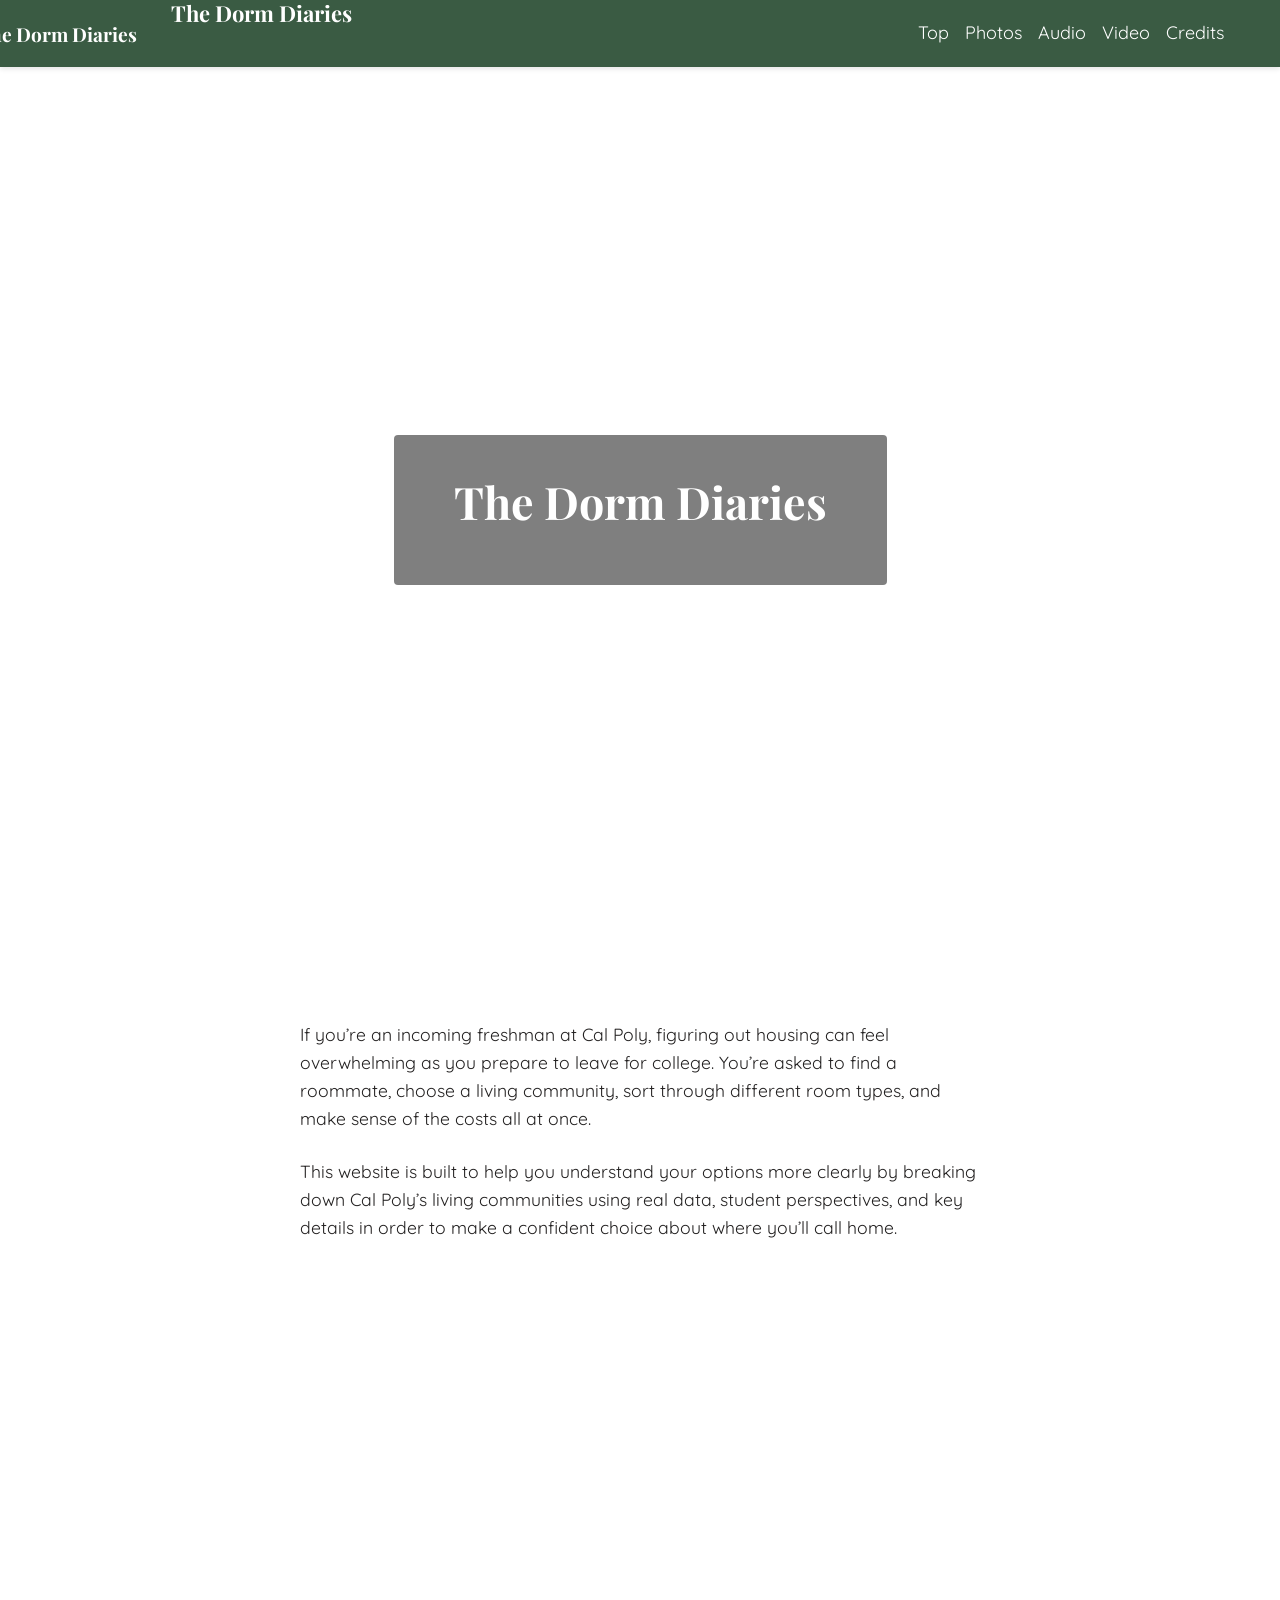
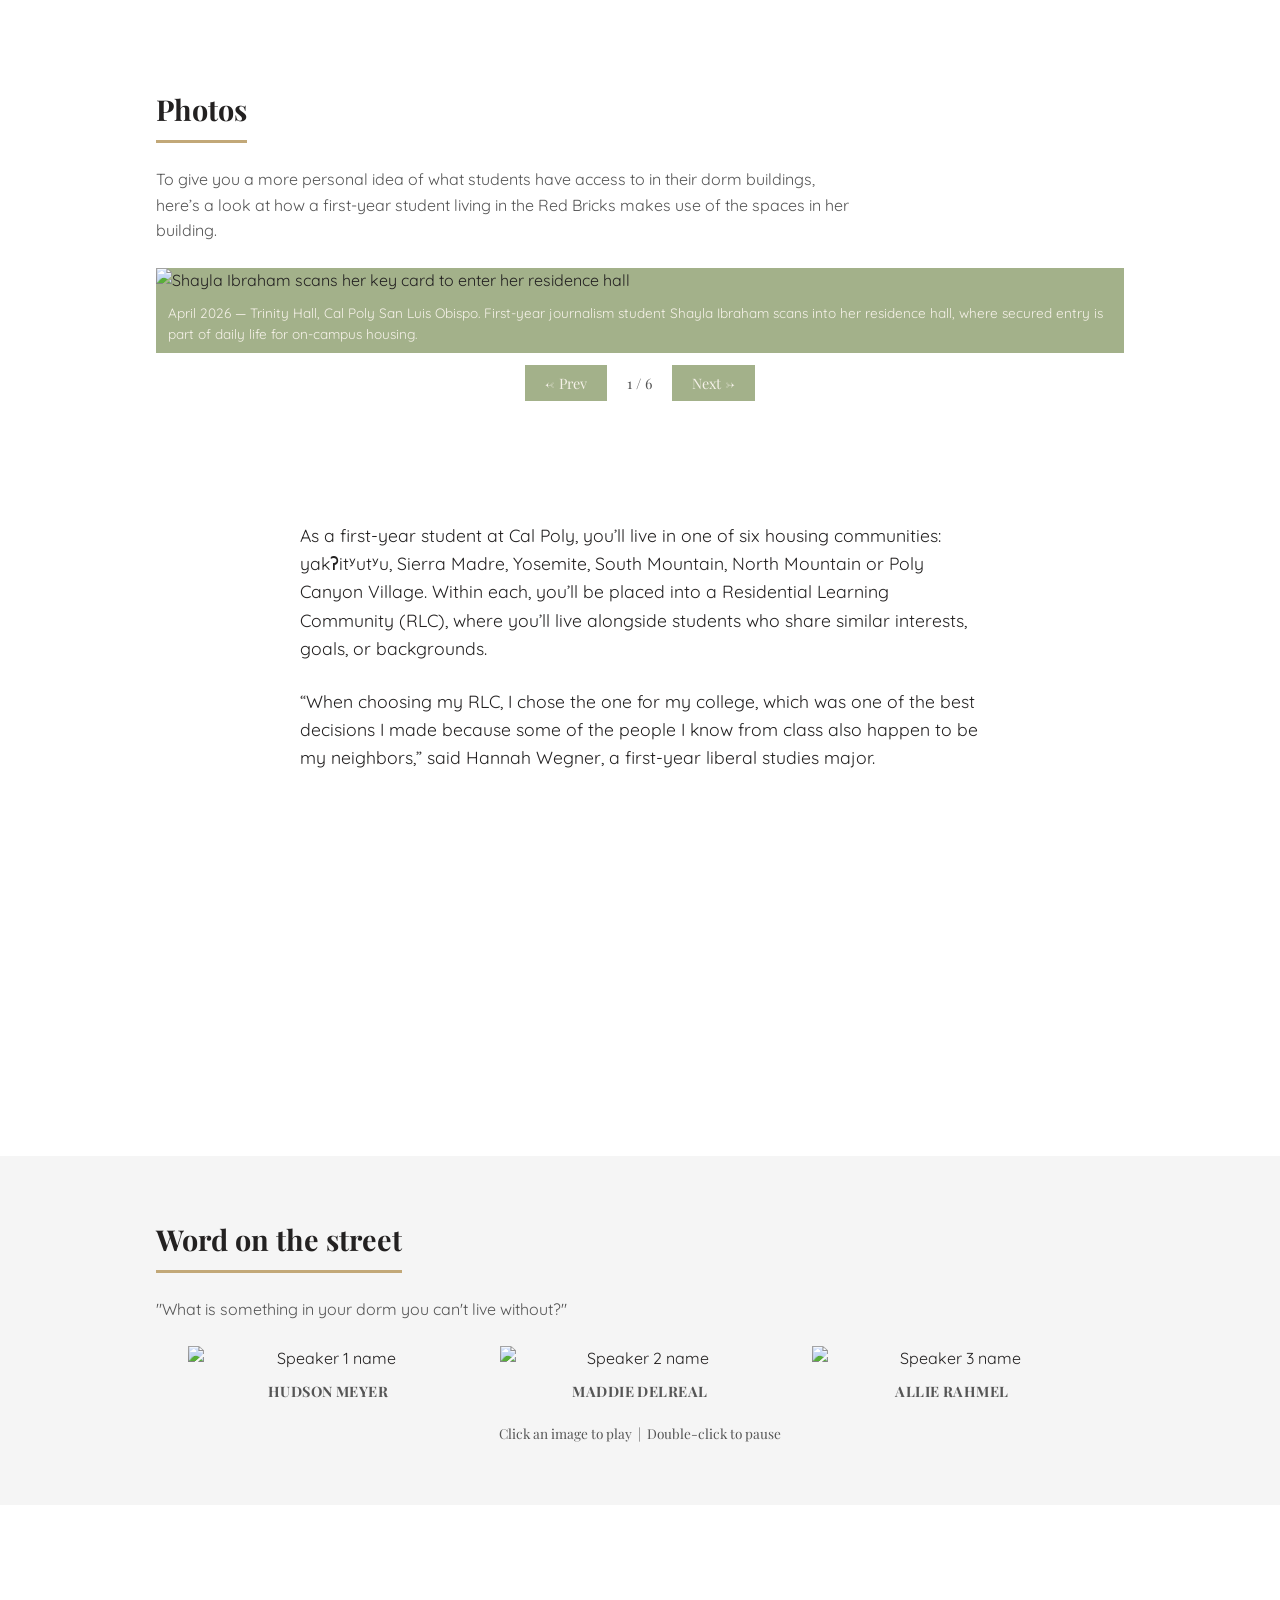
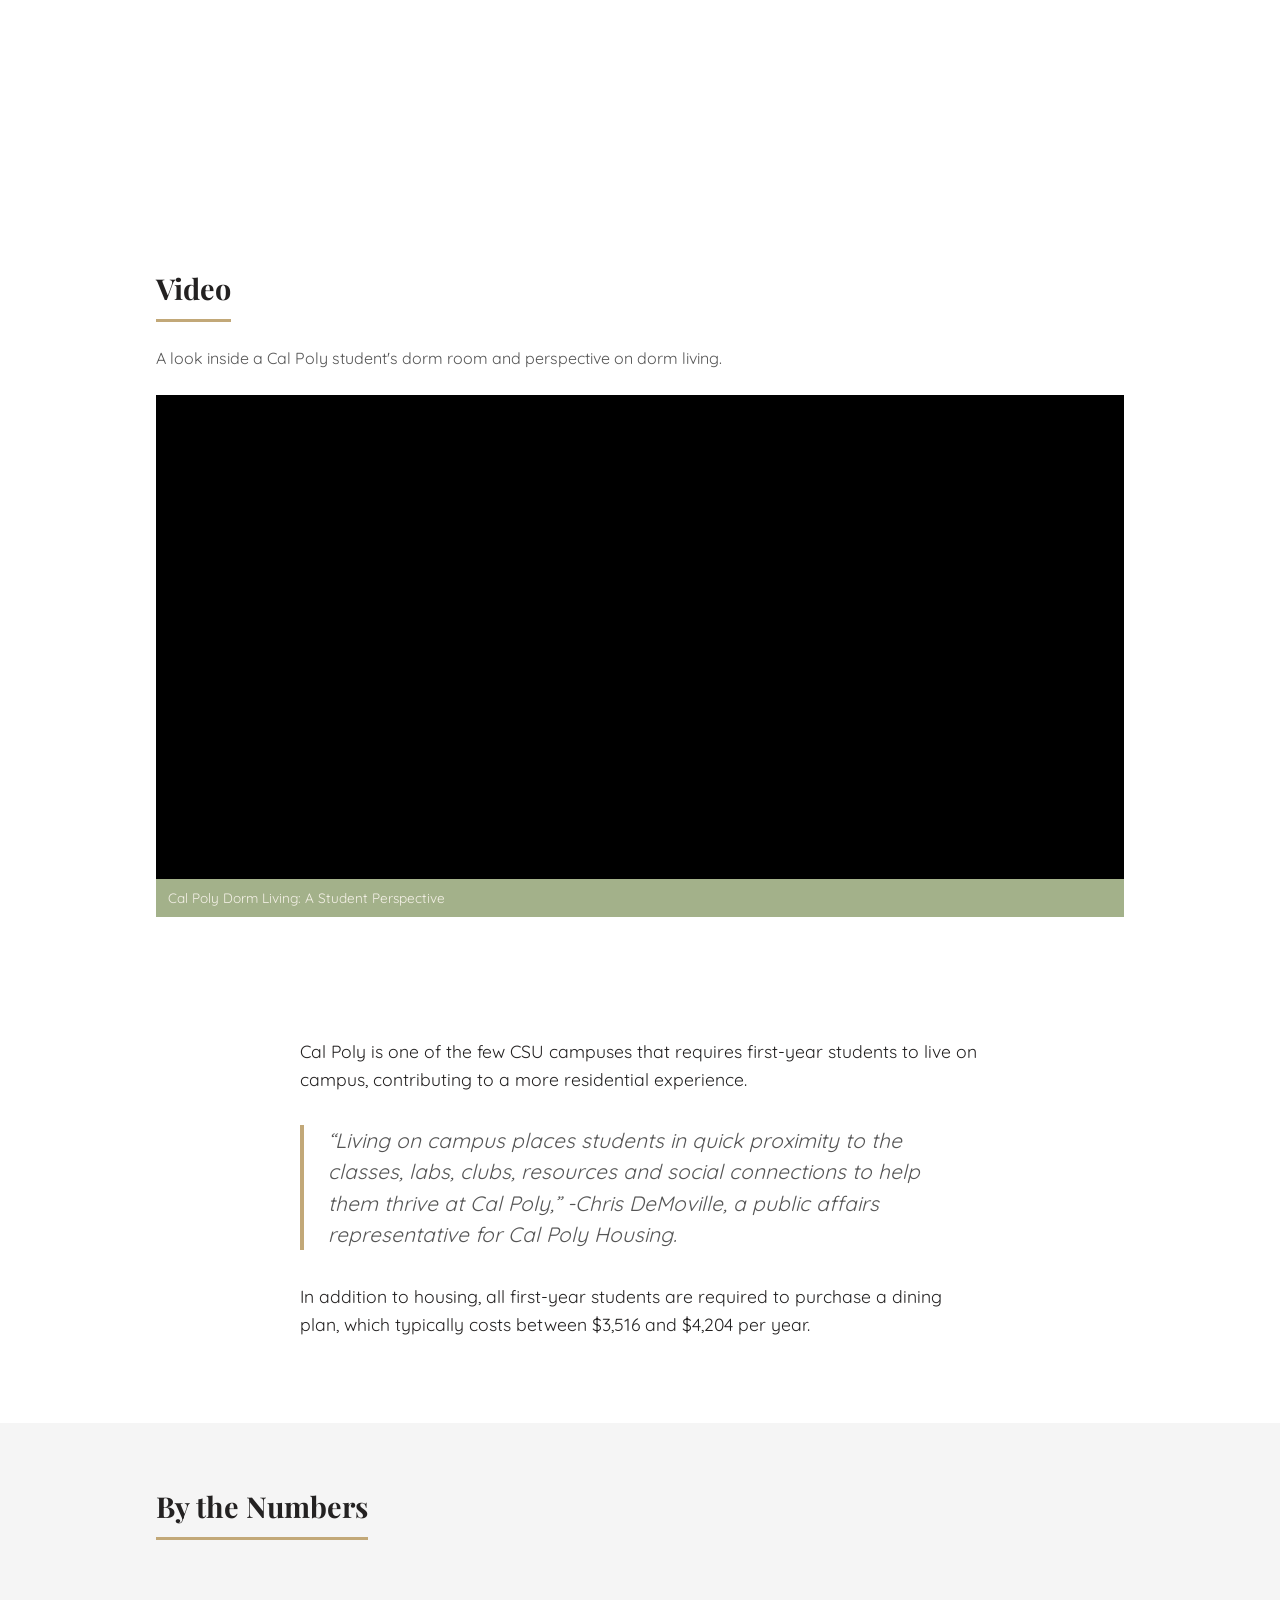
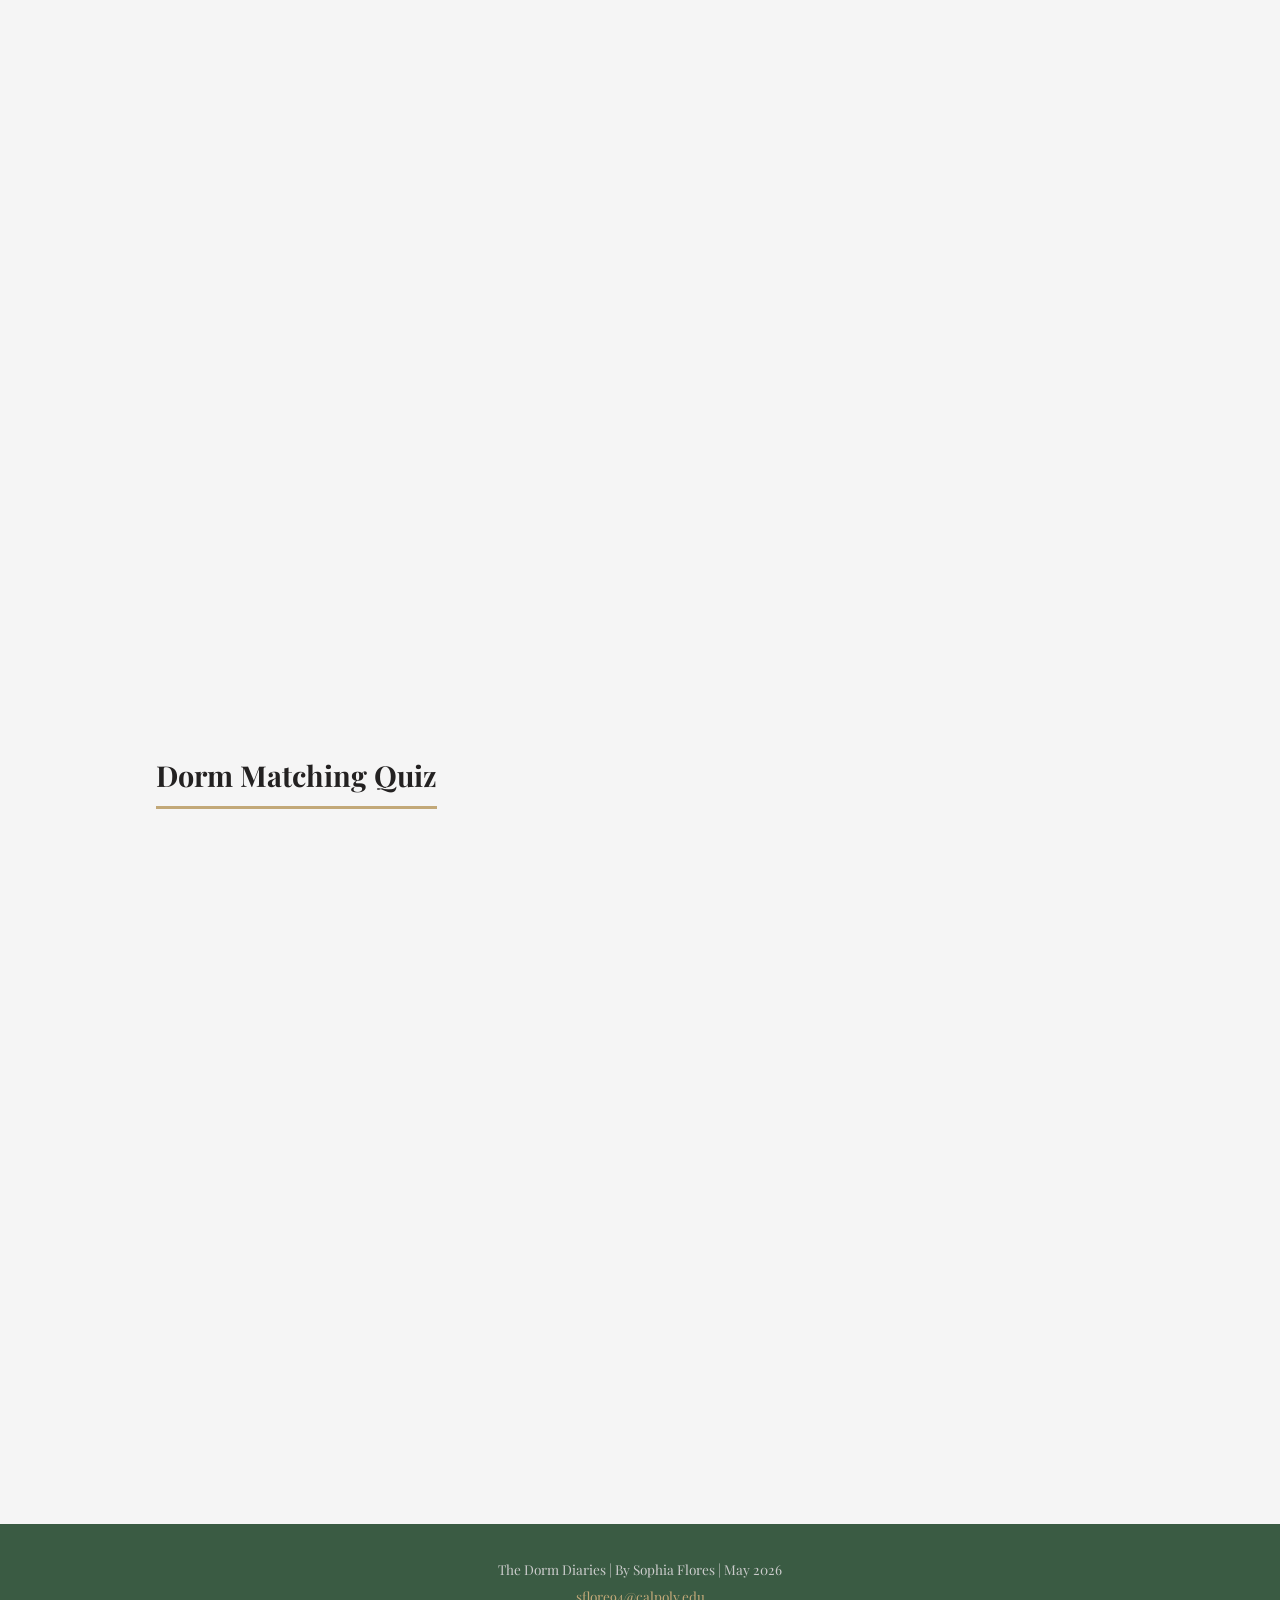
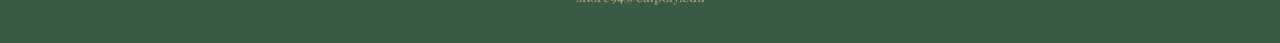
==== index.html @ 20226ee1 "Add files via upload" ====
<!DOCTYPE html>
<html lang="en">
<head>
    <meta charset="UTF-8">
    <meta name="viewport" content="width=device-width, initial-scale=1.0">
    <title>The Dorm Diaries</title>

    <!-- ============================================
         GOOGLE FONTS
         - To change fonts, visit fonts.google.com
         - Replace the font names in the URL and in style.css
         ============================================ -->
    <link 
    href="https://fonts.googleapis.com/css2?family=Raleway:wght@700;900&family=Lora:ital,wght@0,400;1,400&display=swap" rel="stylesheet">

    <link rel="stylesheet" href="style.css">
  <link rel="preconnect" href="https://fonts.googleapis.com">
<link rel="preconnect" href="https://fonts.gstatic.com" crossorigin>
<link href="https://fonts.googleapis.com/css2?family=Lato:ital,wght@0,100;0,300;0,400;0,700;0,900;1,100;1,300;1,400;1,700;1,900&display=swap" rel="stylesheet">
<link rel="preconnect" href="https://fonts.googleapis.com">
<link rel="preconnect" href="https://fonts.gstatic.com" crossorigin>

<link href="https://fonts.googleapis.com/css2?family=Quicksand:wght@300;400;500;600;700&display=swap" rel="stylesheet">
<link rel="icon" href="img/favicon3.png" type="image/png">
</head>
<body>
    <!-- ============================================
         NAVIGATION: Fixed header with mobile toggle
         - Change the nav links to match your story sections
         - The hamburger menu appears on screens under 768px
         ============================================ -->
    <nav class="navbar">
        <div class="nav-container">
            <div class="logo">
                <img src="img/newlogo.png" width="65" height="60" alt="The Dorm Diaries">
                <span>The Dorm Diaries</span>
                </div>
            <button class="hamburger" onclick="toggleNav()">
                <span></span>
                <span></span>
                <span></span>
            </button>
            <ul class="nav-links">
                <li><a href="#hero">Top</a></li>
                <li><a href="#photos">Photos</a></li>
                <li><a href="#audio">Audio</a></li>
                <li><a href="#video">Video</a></li>
                <li><a href="#footer">Credits</a></li>
            </ul>
        </div>
    </nav>

    <!-- ============================================
         HERO SECTION: Full-screen image + headline
         - Change the background image in style.css
         - Look for ".hero" in the CSS file
         - Edit the headline and deck text below
         ============================================ -->
    <section id="hero" class="hero">
        <div class="hero-content">
            <h1>The Dorm Diaries</h1>
        </div>
    </section>

    <!-- ============================================
         STORY TEXT SECTION
         - Write your full story here
         - Use multiple <p> tags for multiple paragraphs
         ============================================ -->
    <section class="section story-text">
        <p>If you’re an incoming freshman at Cal Poly, figuring out housing can feel overwhelming as you prepare to leave for college. You’re asked to find a roommate, choose a living community, sort through different room types, and make sense of the costs all at once. 
</p>
<p>This website is built to help you understand your options more clearly by breaking down Cal Poly’s living communities using real data, student perspectives, and key details in order to make a confident choice about where you’ll call home.
</p>
    
</p>
    </section>

    <!-- ============================================
         PARALLAX DIVIDER
         - Change the background image in style.css
         - Look for ".parallax-1"
         ============================================ -->
    <div class="parallax-divider parallax-1" alt=''></div>
    
    <!-- ============================================
         PHOTOS SECTION: Slideshow gallery
         - Add/remove <div class="slide"> blocks for each photo
         - Update the img src and alt text for each photo
         - The caption text appears below each photo
         ============================================ -->
    <section id="photos" class="section">
        <h2>Photos</h2>
        <p class="section-intro">To give you a more personal idea of what students have access to in their dorm buildings, here’s a look at how a first-year student living in the Red Bricks makes use of the spaces in her building.
</p>
        <div class="slideshow">
            <div class="slide active">
                <img src="img/key-new.jpg" alt="Shayla Ibraham scans her key card to enter her residence hall">
                <p class="caption">April 2026 — Trinity Hall, Cal Poly San Luis Obispo. First-year journalism student Shayla Ibraham scans into her residence hall, where secured entry is part of daily life for on-campus housing.
</p>
            </div>
            <div class="slide">
                <img src="img/enternew.jpg" alt="Ibraham enters Trinity Hall through the building's main entrance">
                <p class="caption">April 2026 — Trinity Hall, Cal Poly San Luis Obispo. Ibraham enters the building where she lives, describing her first-year experience as positive. “Living in Trinity Hall has been fun, I really enjoy living with my friends,” she says.
</p>
            </div>
            <div class="slide">
                <img src="img/phonenew.jpg" alt="Sitting at an outdoor table in the Trinity Hall courtyard, Ibraham smiles during a phone call.">
                <p class="caption">April 2026 — Trinity Hall courtyard, Cal Poly San Luis Obispo. Ibraham spends time in the courtyard, one of her favorite spaces in the building. “Getting to sit outside and relax by myself or getting to call my family is always a good time,” she says.</p>

            </div>
            <div class="slide">
                <img src="img/laundrynew.jpg" alt="Rows of washing machines line the Trinity Hall laundry room as Ibraham loads clothes into a washer">
                <p class="caption">April 2026 — Trinity Hall laundry room, Cal Poly San Luis Obispo. Ibraham loads her clothes into a shared washing machine, completing one of her least favorite tasks.</p>

            </div>
            <div class="slide">
                <img src="img/studynew.jpg" alt="Shayla Ibraham works on her laptop in the Trinity Hall study lounge">
                <p class="caption">April 2026 — Trinity Hall study lounge, Cal Poly San Luis Obispo. “The study lounge is definitely something I take advantage of, especially when I'm tired of being in my dorm.” Ibraham said.</p>

            </div>
            <div class="slide">
                <img src="img/poolnew.jpg" alt="Shayla Ibraham lines up a shot at a pool table in the Trinity Hall common room">
                <p class="caption">April 2026 — Trinity Hall common room, Cal Poly San Luis Obispo. Ibraham plays a game of pool in the common room, one of her favorite places to relax and spend time with friends in Trinity Hall.</p>
            </div>
        </div>
        <div class="slide-controls">
            <button onclick="changeSlide(-1)">&#8592; Prev</button>
            <span class="slide-counter">
                <span id="current-slide">1</span> / <span id="total-slides">6</span>
            </span>
            <button onclick="changeSlide(1)">Next &#8594;</button>
        </div>
    </section>
    <section class="section story-text">
        <p>As a first-year student at Cal Poly, you’ll live in one of six housing communities: yakʔitʸutʸu, Sierra Madre, Yosemite, South Mountain, North Mountain or Poly Canyon Village. Within each, you’ll be placed into a Residential Learning Community (RLC), where you’ll live alongside students who share similar interests, goals, or backgrounds.</p>
        <p> “When choosing my RLC, I chose the one for my college, which was one of the best decisions I made because some of the people I know from class also happen to be my neighbors,” said Hannah Wegner, a first-year liberal studies major.</p>

    </section>


    <!-- ============================================
         PARALLAX DIVIDER
         - Change the background image in style.css
         - Look for ".parallax-2"
         ============================================ -->
    <div class="parallax-divider parallax-2" alt=''></div>

    <!-- ============================================
         AUDIO SECTION: Clickable speaker images
         - For each speaker you need TWO image files:
             img/rollover/1.gif  (animated, shown by default)
             img/rollover/1.jpg  (still, shown on hover)
         - Update the audio src to your mp3 files
         - Update the alt text and label to the speaker's name
         - Click image to play | Double-click to pause
         - Only one clip will play at a time
         ============================================ -->
    <section id="audio" class="section alt-bg">
        <h2>Word on the street</h2>
        <p class="section-intro">"What is something in your dorm you can't live without?"</p>

        <!-- Hidden audio elements — triggered by clicking the images below -->
        <audio id="audio_1"><source src="audio/Hudson.mp3" type="audio/mpeg"></audio>
        <audio id="audio_2"><source src="audio/Maddie.mp3" type="audio/mpeg"></audio>
        <audio id="audio_3"><source src="audio/allieinterview.mp3" type="audio/mpeg"></audio>

        <div class="audio-board">
            <div class="audio-speaker">
                <img src="img/Hudson.gif" class="rollover" alt="Speaker 1 name"
                    onmouseover="this.src='img/Hudson280.jpg'"
                    onmouseout="this.src='img/Hudson.gif'"
                    onclick="document.getElementById('audio_1').play(); return false;"
                    ondblclick="document.getElementById('audio_1').pause(); return false;">
                <p class="audio-label">Hudson Meyer</p>
            </div>
            <div class="audio-speaker">
                <img src="img/Maddie.gif" class="rollover" alt="Speaker 2 name"
                    onmouseover="this.src='img/Maddie280.jpg'"
                    onmouseout="this.src='img/Maddie.gif'"
                    onclick="document.getElementById('audio_2').play(); return false;"
                    ondblclick="document.getElementById('audio_2').pause(); return false;">
                <p class="audio-label">Maddie DelReal</p>
            </div>
            <div class="audio-speaker">
                <img src="img/allie.gif" class="rollover" alt="Speaker 3 name"
                    onmouseover="this.src='img/allie2.jpg'"
                    onmouseout="this.src='img/allie.gif'"
                    onclick="document.getElementById('audio_3').play(); return false;"
                    ondblclick="document.getElementById('audio_3').pause(); return false;">
                <p class="audio-label">Allie Rahmel</p>
            </div>
        </div>
        <p class="audio-instructions">Click an image to play &nbsp;|&nbsp; Double-click to pause</p>
    </section>

    <!-- ============================================
         PARALLAX DIVIDER
         - Change the background image in style.css
         - Look for ".parallax-3"
         ============================================ -->
    <div class="parallax-divider parallax-3" alt=''></div>

    <!-- ============================================
         VIDEO SECTION: Embedded video player
         - Update src to your video file path
         - Update poster to a thumbnail image
         ============================================ -->
    <section id="video" class="section">
        <h2>Video</h2>
        <p class="section-intro">A look inside a Cal Poly student's dorm room and perspective on dorm living. </p>
        <div class="video-wrapper">
            <video controls poster="img/thumbnail.jpg">
                <source src="finalvideo.mp4" type="video/mp4">
                <track 
                src="captions.vtt"
                kind="subtitles"
                srclang="en"
                label="English"
                default>
                Your browser does not support video.
            </video>
            <p class="caption">Cal Poly Dorm Living: A Student Perspective</p>
        </div>
    </section>

    <!-- ============================================
         INFOGRAPHIC SECTION (OPTIONAL)
         - To use: delete the comment tags surrounding the section
           below (the standalone lines that read: less-than !dash-dash
           and dash-dash greater-than)
         - Paste your embed code (Datawrapper, Flourish,
           Infogram, etc.) where indicated
         - To skip: leave this section as-is
         ============================================ -->
 <section class="section story-text">
        <p>Cal Poly is one of the few CSU campuses that requires first-year students to live on campus, contributing to a more residential experience. </p>

        <blockquote>“Living on campus places students in quick proximity to the classes, labs, clubs, resources and social connections to help them thrive at Cal Poly,” <cite> -Chris DeMoville, a public affairs representative for Cal Poly Housing.</cite>
        </blockquote>

        <p>In addition to housing, all first-year students are required to purchase a dining plan, which typically costs between $3,516 and $4,204 per year.</p>

    </section>
    
         
    <section id="infographic" class="section alt-bg">
        <h2>By the Numbers</h2>
        <p class="section-intro">
        </p>
        <div class="infographic-wrapper">

        <iframe title="Residence Hall Costs" aria-label="Table" id="datawrapper-chart-YIrH1" src="https://datawrapper.dwcdn.net/YIrH1/3/" scrolling="no" frameborder="0" style="width: 0; min-width: 100% !important; border: none;" height="636" data-external="1"></iframe><script type="text/javascript">(function(){function e(){window.addEventListener(`message`,function(e){if(e.data[`datawrapper-height`]!==void 0){var t=document.querySelectorAll(`iframe`);for(var n in e.data[`datawrapper-height`])for(var r=0,i;i=t[r];r++)if(i.contentWindow===e.source){var a=e.data[`datawrapper-height`][n]+`px`;i.style.height=a}}})}e()})();</script>
        </div>
    </section>

    <section id="infographic" class="section alt-bg">
        <h2>Dorm Matching Quiz</h2>
        <p class="section-intro">
        </p>
        <div class="infographic-wrapper">
<iframe
src=https://tally.so/embed/EkZBZB?alignLeft=1&dynamicHeight=1
width="100%"
height="600"
frameborder="0"
marginheight="0"
marginwidth="0"
title="Dorm Matching Quiz">
</iframe>

        </div>
    </section>
    

    <!-- ============================================
         FOOTER: Credits and contact info
         - Edit your name, date, and email below
         ============================================ -->
    <footer id="footer">
        <p>The Dorm Diaries | By Sophia Flores | May 2026</p>
        <p><a href="mailto:sflore94@calpoly.edu">sflore94@calpoly.edu</a></p>
    </footer>

    <!-- ============================================
         BACK TO TOP BUTTON
         - Appears automatically after scrolling down
         - No changes needed here
         ============================================ -->
    <button id="back-to-top" title="Back to top">&#8593; Top</button>

    <script src="script.js"></script>
</body>
</html>
---- style.css ----
/* ============================================
   TYPOGRAPHY & COLOR PALETTE
   Change these values to customize your entire story
   ============================================ */
@import url('https://fonts.googleapis.com/css2?family=Playfair+Display:wght@700&display=swap');
body {
  font-family: 'Quicksand', sans-serif;
}
:root {
    --primary-font: 'Quicksand', Georgia, serif;
    --heading-font: 'Playfair Display', Arial, sans-serif;
    --primary-color: rgb(35, 33, 33);
    --secondary-color: #555;
    --accent-color: #C2A878;
    --background-color: #fff;
    --border-color: #ddd;
    --spacing-unit: 16px;
}

/* ============================================
   GLOBAL STYLES
   ============================================ */

* {
    margin: 0;
    padding: 0;
    box-sizing: border-box;
}

html {
    scroll-behavior: smooth;
}

body {
    font-family: var(--primary-font);
    color: var(--primary-color);
    background-color: var(--background-color);
    line-height: 1.6;
    padding-top: 60px;
}

/* ============================================
   NAVIGATION BAR
   Fixed header that stays at top when scrolling
   ============================================ */

.navbar {
    position: fixed;
    top: 0;
    width: 100%;
    background-color: #3A5B43;
    z-index: 1000;
    box-shadow: 0 2px 5px rgba(0, 0, 0, 0.1);
    font-family: var(--primary-font);
}

.nav-container {
    max-width: 1200px;
    margin: 0 auto;
    padding: var(--spacing-unit);
    display: flex;
    justify-content: space-between;
    align-items: center;
}

.logo {
    color: white;
    font-size: 1.2em;
    font-weight: bold;
    font-family: var(--heading-font);

    margin-left: -95px;
}

.logo span{
    font-family: var(--heading-font);
    font-size: 22px;
    margin-left: 30px;
    position: relative;
    top: -20px;

}

.nav-links {
    display: flex;
    list-style: none;
    gap: var(--spacing-unit);
}

.nav-links a {
    color: white;
    text-decoration: none;
    transition: color 0.3s;

    font-size: 18px;
}

.nav-links a:hover {
    color: var(--accent-color);
}

/* ============================================
   HAMBURGER MENU (Mobile Only)
   Shows on screens smaller than 768px
   ============================================ */

.hamburger {
    display: none;
    flex-direction: column;
    justify-content: space-between;
    width: 28px;
    height: 20px;
    background: none;
    border: none;
    cursor: pointer;
    padding: 0;
}

.hamburger span {
    display: block;
    height: 3px;
    width: 100%;
    background-color: white;
    border-radius: 2px;
    transition: all 0.3s ease;
}

/* ============================================
   HERO SECTION
   Full-screen background image with headline overlay
   - TO CHANGE THE BACKGROUND IMAGE: update the
     background-image URL below
   ============================================ */

.hero {
    min-height: 100vh;
    background-image: url('img/yaka.jpg'); /* <-- Change this to your image */
    background-size: cover;
    background-position: center;
    display: flex;
    align-items: center;
    justify-content: center;
    text-align: center;
}

.hero-content {
    background-color: rgba(0, 0, 0, 0.5);
    padding: 40px 60px;
    max-width: 800px;
    border-radius: 4px;
}

h1 {
    font-family: var(--heading-font);
    font-size: 2.8em;
    font-weight: bold;
    color: white;
    line-height: 1.2;
    margin-bottom: 16px;
}

.deck {
    font-size: 1.2em;
    color: rgba(255, 255, 255, 0.9);
    margin-bottom: 12px;
}

.byline {
    font-size: 0.9em;
    color: rgba(255, 255, 255, 0.7);
    font-family: var(--heading-font);
    text-transform: uppercase;
    letter-spacing: 0.05em;
}

/* ============================================
   PARALLAX DIVIDERS
   Full-width image strips between sections
   - TO CHANGE IMAGES: update the background-image
     URLs in .parallax-1, .parallax-2, .parallax-3
   - On mobile, the fixed effect is automatically
     disabled for better performance
   ============================================ */

.parallax-divider {
    min-height: 300px;
    background-attachment: fixed;
    background-size: cover;
    background-position: center;
}

.parallax-1 {
    background-image: url(img/rbnew.jpg); /* <-- Change this */
}

.parallax-2 {
    background-image: url('img/yaknew.jpg'); /* <-- Change this */
}

.parallax-3 {
    background-image: url('img/yonew.jpg'); /* <-- Change this */
}

/* ============================================
   BACK TO TOP BUTTON
   Appears in the bottom-right corner after
   the user scrolls down 300px
   ============================================ */

#back-to-top {
    display: none;
    position: fixed;
    bottom: 24px;
    right: 24px;
    z-index: 999;
    background-color: #A3B18A;
    color: white;
    border: none;
    padding: 10px 16px;
    font-family: var(--heading-font);
    font-size: 0.85em;
    cursor: pointer;
    border-radius: 4px;
    transition: background-color 0.2s;
}

#back-to-top:hover {
    background-color: #C2A878;
}

/* ============================================
   CONTENT SECTIONS
   Shared styles for Photos, Audio, Video sections
   ============================================ */

.section {
    padding: 60px var(--spacing-unit);
    max-width: 1000px;
    margin: 0 auto;
}

.section h2 {
    font-family: var(--heading-font);
    font-size: 1.8em;
    color: var(--primary-color);
    margin-bottom: 24px;
    padding-bottom: 8px;
    border-bottom: 3px solid var(--accent-color);
    display: inline-block;
}

.section-intro {
    color: var(--secondary-color);
    margin-bottom: 24px;
    max-width: 700px;
}

/* ============================================
   STORY TEXT SECTION
   ============================================ */

.story-text p {
    max-width: 680px;
    margin: 0 auto 1.4em;
    font-size: 1.1em;
}


blockquote {
    max-width: 680px;
    margin: 32px auto;
    padding: 0 24px;
    border-left: 4px solid var(--accent-color);
    font-size: 1.3em;
    font-style: italic;
    color: var(--secondary-color);
    line-height: 1.5;
}


/* Alternate background for every other section */
.alt-bg {
    max-width: 100%;
    background-color: #f5f5f5;
    padding: 60px calc(50% - 500px + var(--spacing-unit));
}

/* ============================================
   PHOTOS / SLIDESHOW
   ============================================ */

.slideshow {
    position: relative;
    width: 100%;
    background-color: #A3B18A;
}

.slide {
    display: none;
}

.slide.active {
    display: block;
}

.slide img {
    width: 100%;
    height: auto;
    display: block;
}

.caption {
    background-color: #A3B18A;
    color: #F5F1E8;
    font-size: 0.85em;
    padding: 8px 12px;
}

.slide-controls {
    display: flex;
    align-items: center;
    justify-content: center;
    gap: 20px;
    margin-top: 12px;
}

.slide-controls button {
    background-color: #A3B18A;
    color: #F5F1E8;
    border: none;
    padding: 8px 20px;
    cursor: pointer;
    font-family: var(--heading-font);
    font-size: 0.9em;
    transition: background-color 0.2s;
}

.slide-controls button:hover {
    background-color: var(--accent-color);
}

.slide-counter {
    font-family: var(--heading-font);
    font-size: 0.9em;
    color: var(--secondary-color);
}

/* ============================================
   AUDIO SECTION
   Clickable speaker images with GIF/JPG rollover
   ============================================ */

.audio-board {
    display: flex;
    justify-content: center;
    gap: 32px;
    flex-wrap: wrap;
}

.audio-speaker {
    text-align: center;
    flex: 1 1 200px;
    max-width: 280px;
}

.rollover {
    width: 100%;
    cursor: pointer;
    display: block;
}

.audio-label {
    font-family: var(--heading-font);
    font-size: 0.9em;
    font-weight: bold;
    margin-top: 8px;
    color: var(--secondary-color);
    text-transform: uppercase;
    letter-spacing: 0.03em;
}

.audio-instructions {
    text-align: center;
    margin-top: 20px;
    font-size: 0.85em;
    color: var(--secondary-color);
    font-family: var(--heading-font);
}

/* ============================================
   VIDEO SECTION
   ============================================ */

.video-wrapper {
    width: 100%;
}

video {
    width: 100%;
    height: auto;
    display: block;
    background-color: #000;
}

/* ============================================
   INFOGRAPHIC (Optional section)
   ============================================ */

.infographic-wrapper {
    width: 100%;
    overflow: hidden;
}

.infographic-wrapper iframe {
    width: 100%;
    border: none;
}

/* ============================================
   FOOTER
   ============================================ */

footer {
    background-color: #3A5B43;
    color: #ccc;
    text-align: center;
    padding: 32px var(--spacing-unit);
    font-family: var(--heading-font);
    font-size: 0.85em;
    line-height: 2;
}

footer a {
    color: var(--accent-color);
    text-decoration: none;
}

footer a:hover {
    text-decoration: underline;
}

/* ============================================
   RESPONSIVE / MOBILE STYLES
   Screens smaller than 768px
   ============================================ */

@media (max-width: 768px) {

    body {
        padding-top: 56px;
    }

    .hamburger {
        display: flex;
    }

    .nav-links {
        display: none;
        flex-direction: column;
        position: absolute;
        top: 56px;
        left: 0;
        width: 100%;
        background-color: rgba(26, 26, 26, 0.97);
        padding: 12px 0;
        gap: 0;
    }

    .nav-links.open {
        display: flex;
    }

    .nav-links li {
        width: 100%;
    }

    .nav-links a {
        display: block;
        padding: 12px var(--spacing-unit);
    }

    h1 {
        font-size: 2em;
    }

    .hero-content {
        padding: 28px 24px;
        margin: 0 16px;
    }

    .deck {
        font-size: 1em;
    }

    .alt-bg {
        padding: 40px var(--spacing-unit);
    }

    .audio-grid {
        flex-direction: column;
    }

    /* Parallax fixed effect doesn't work on iOS/Android,
       so we fall back to a normal background image */
    .parallax-divider {
        background-attachment: scroll;
        min-height: 200px;
    }
}
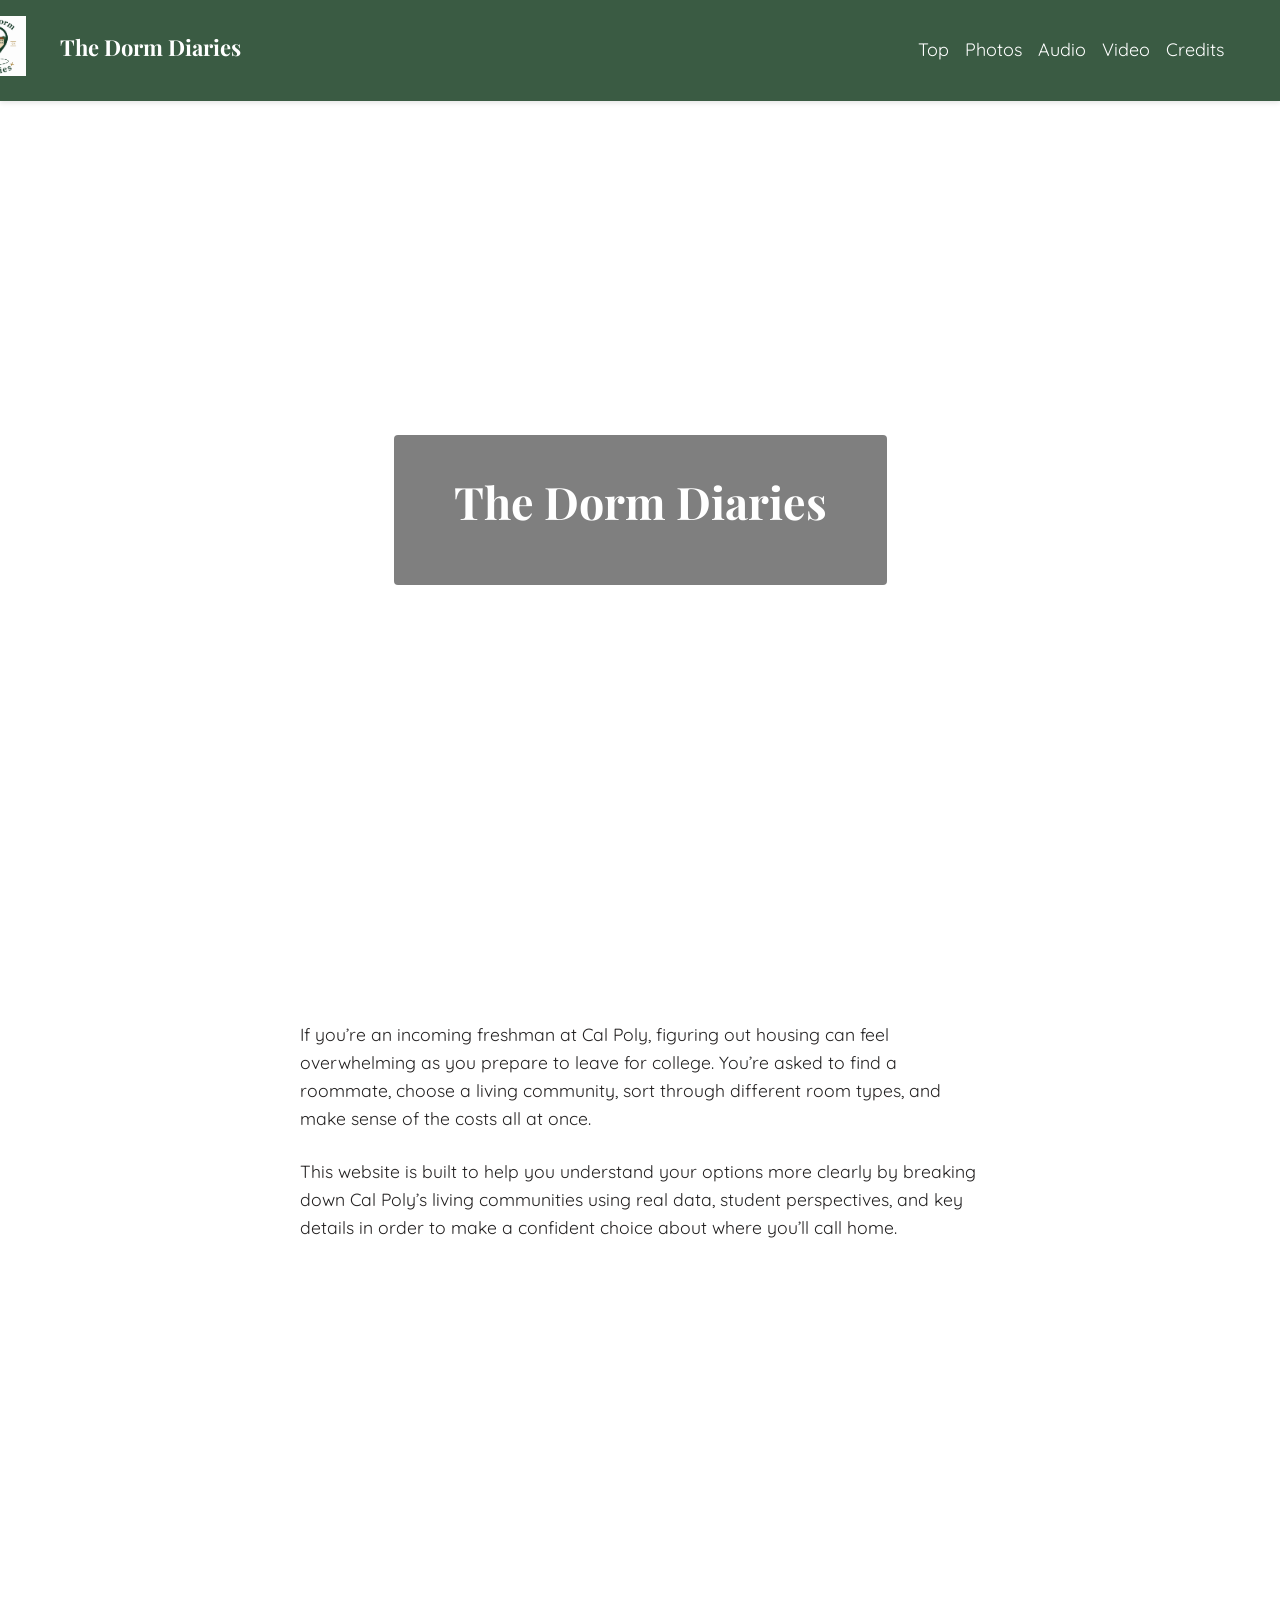
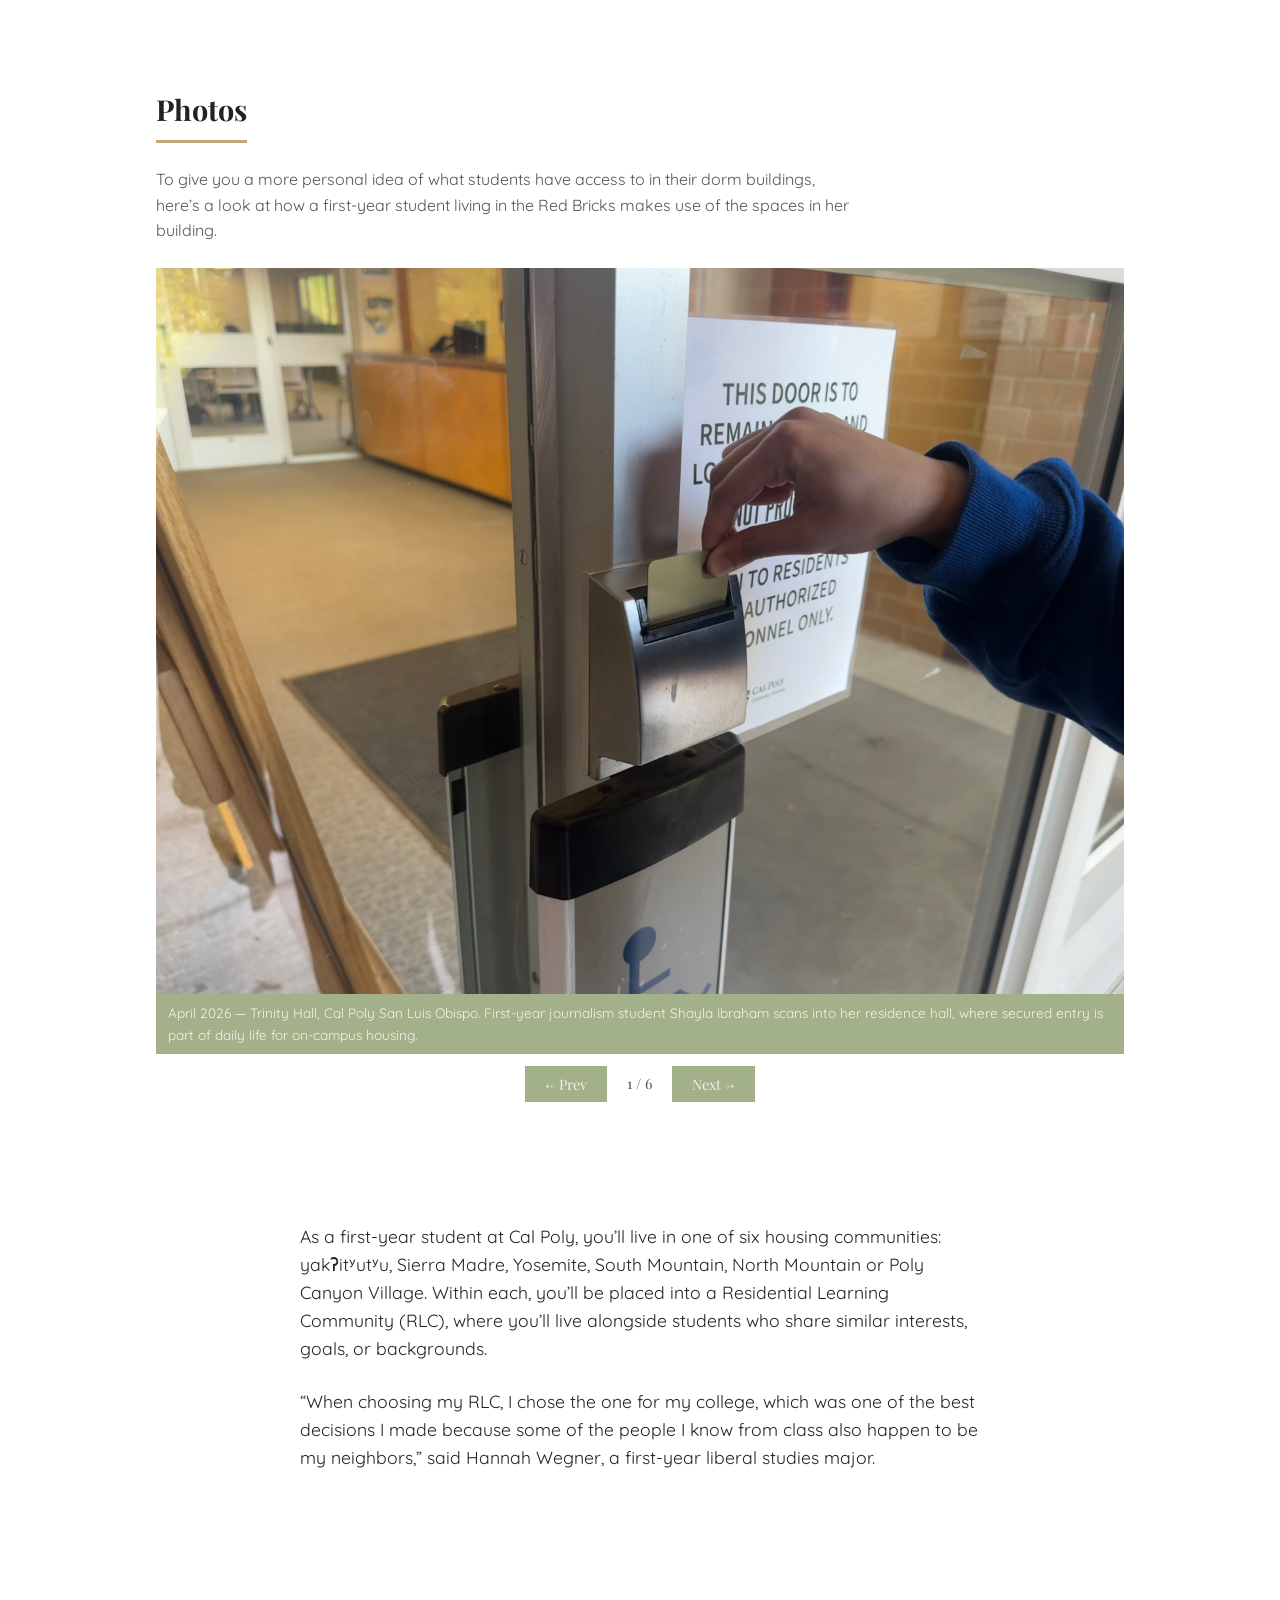
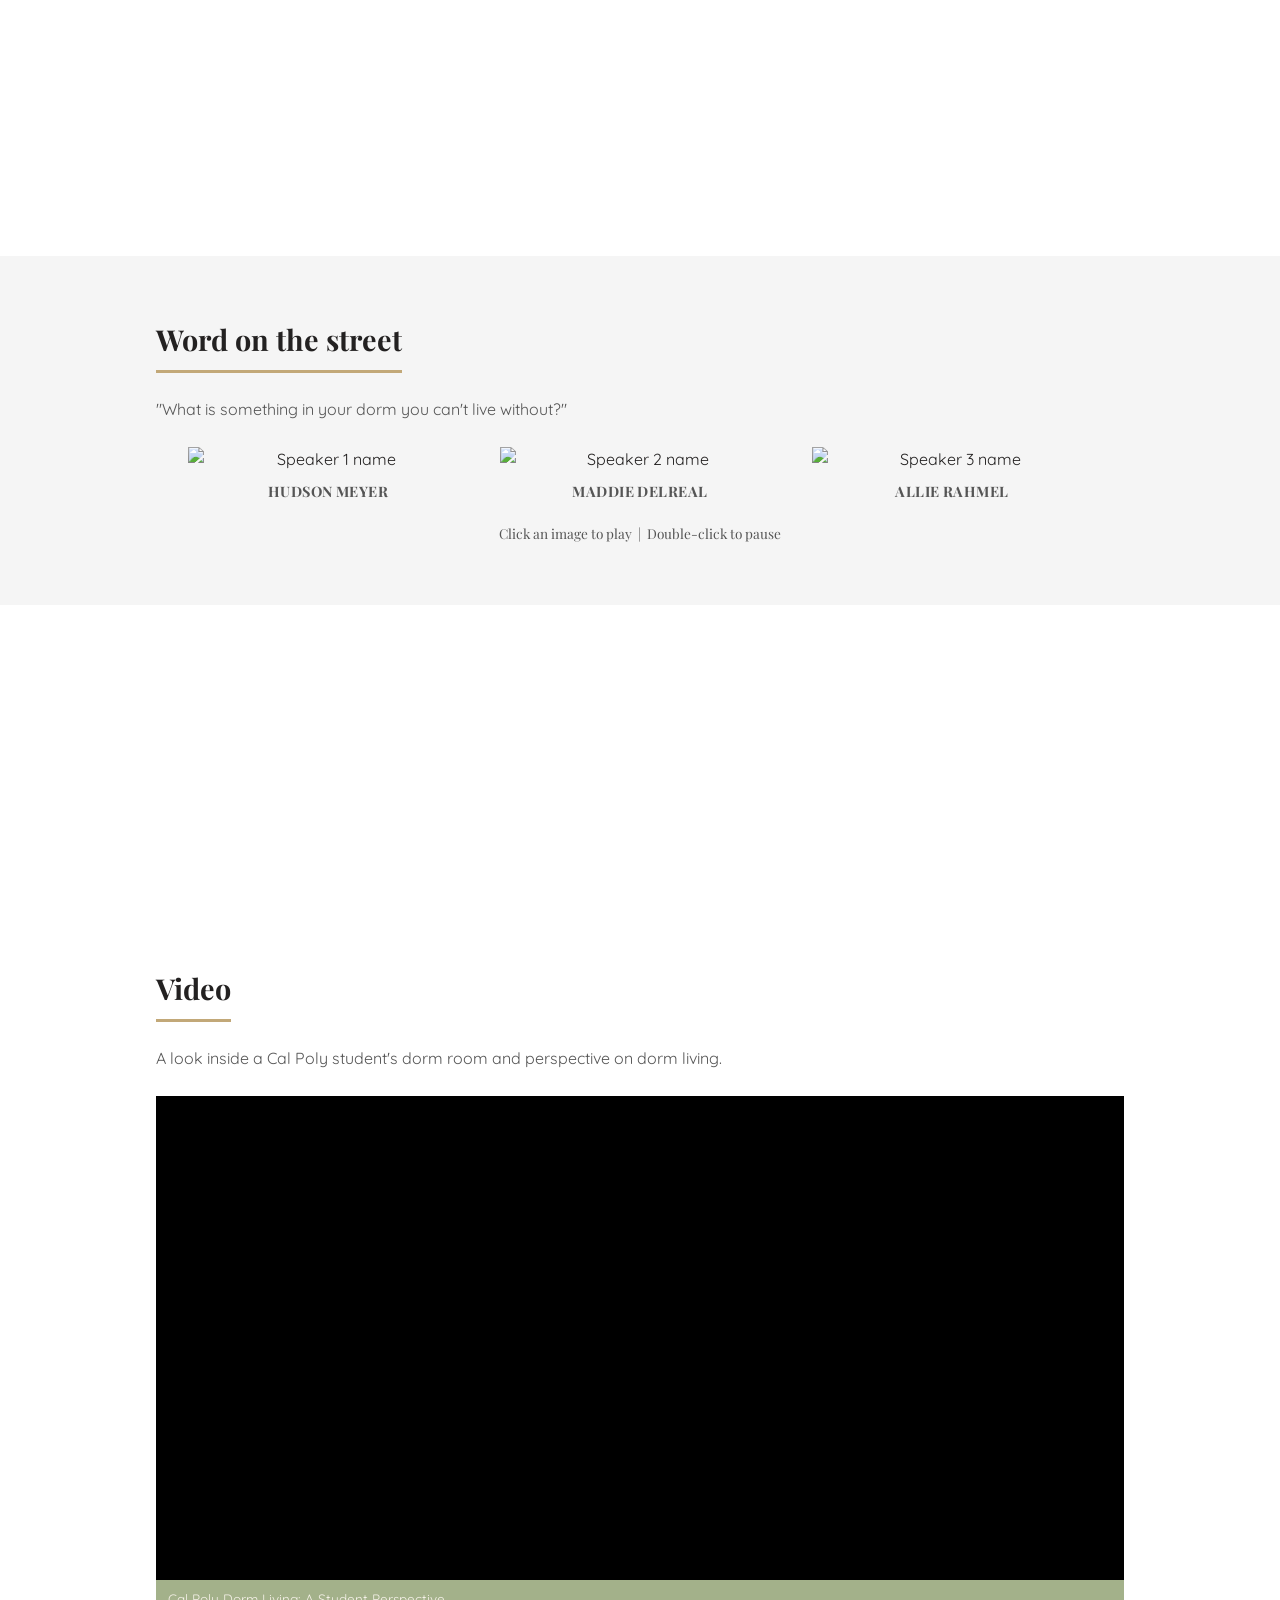
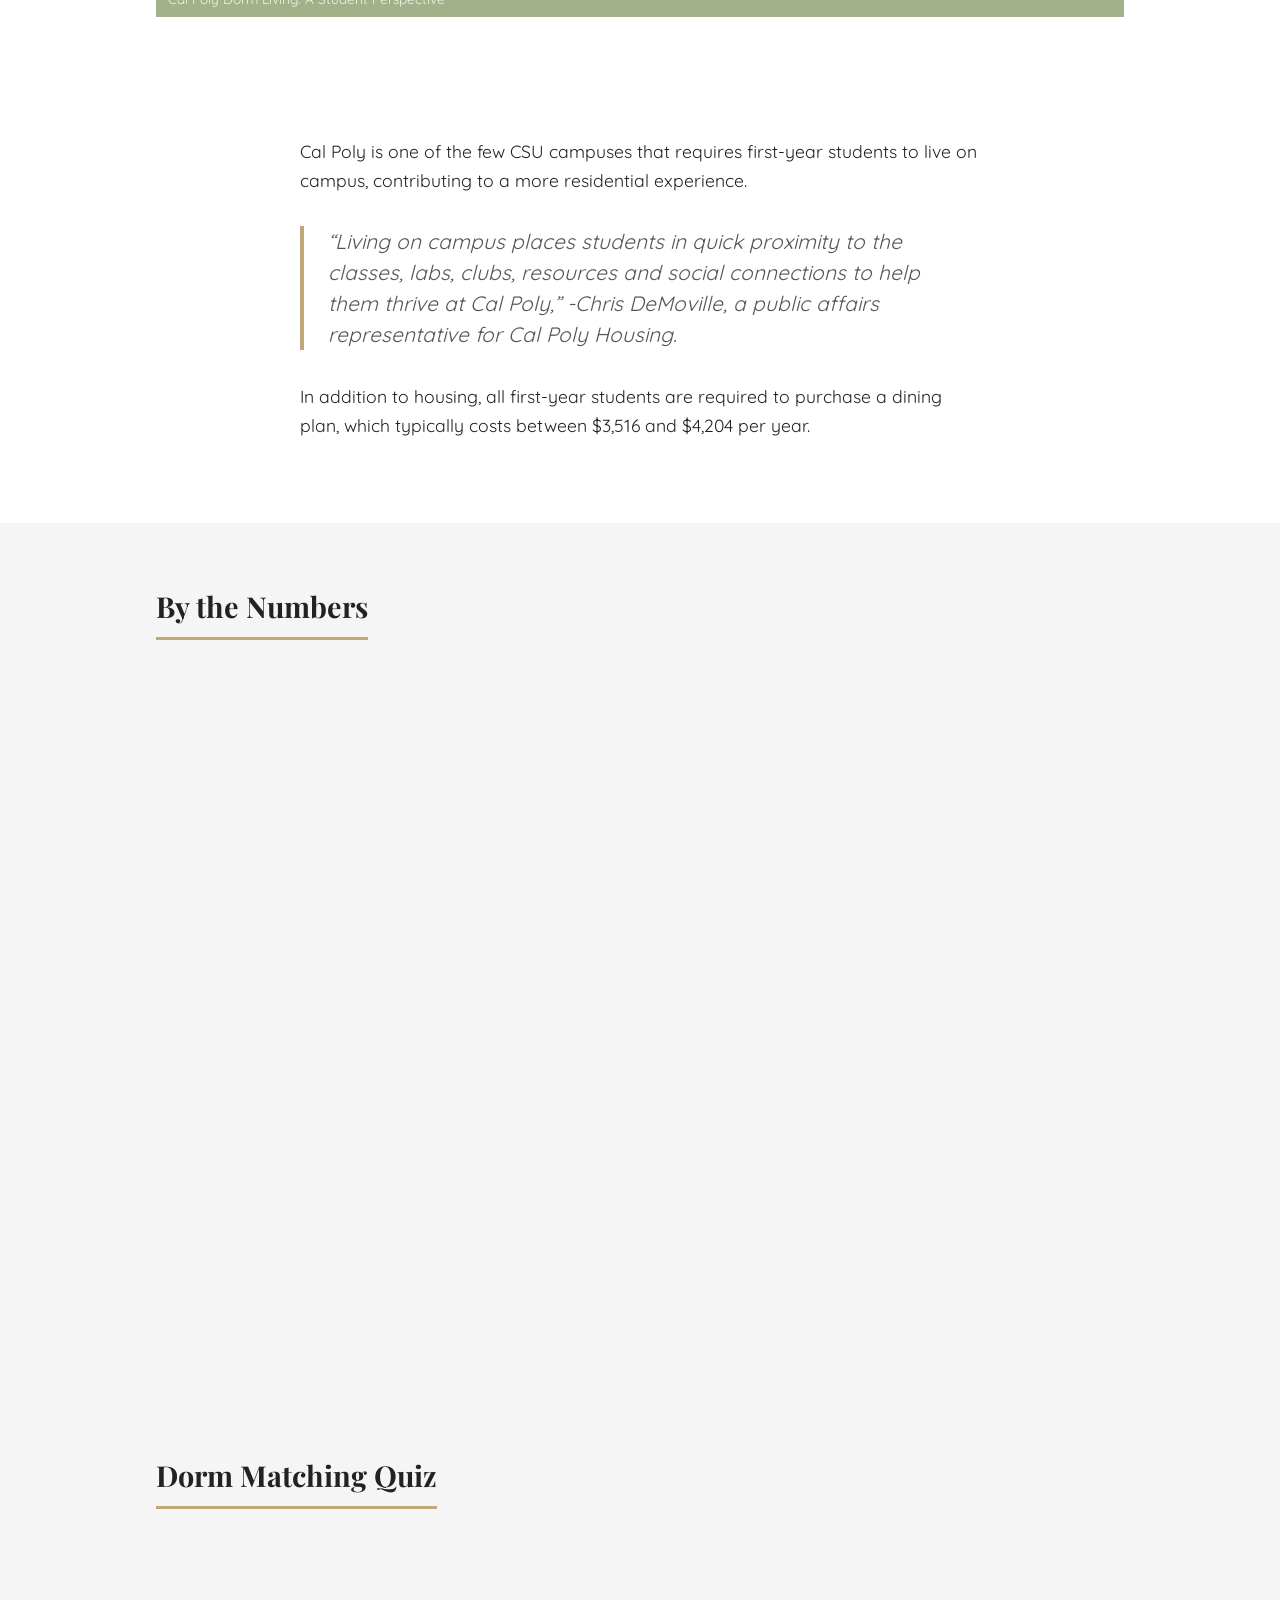
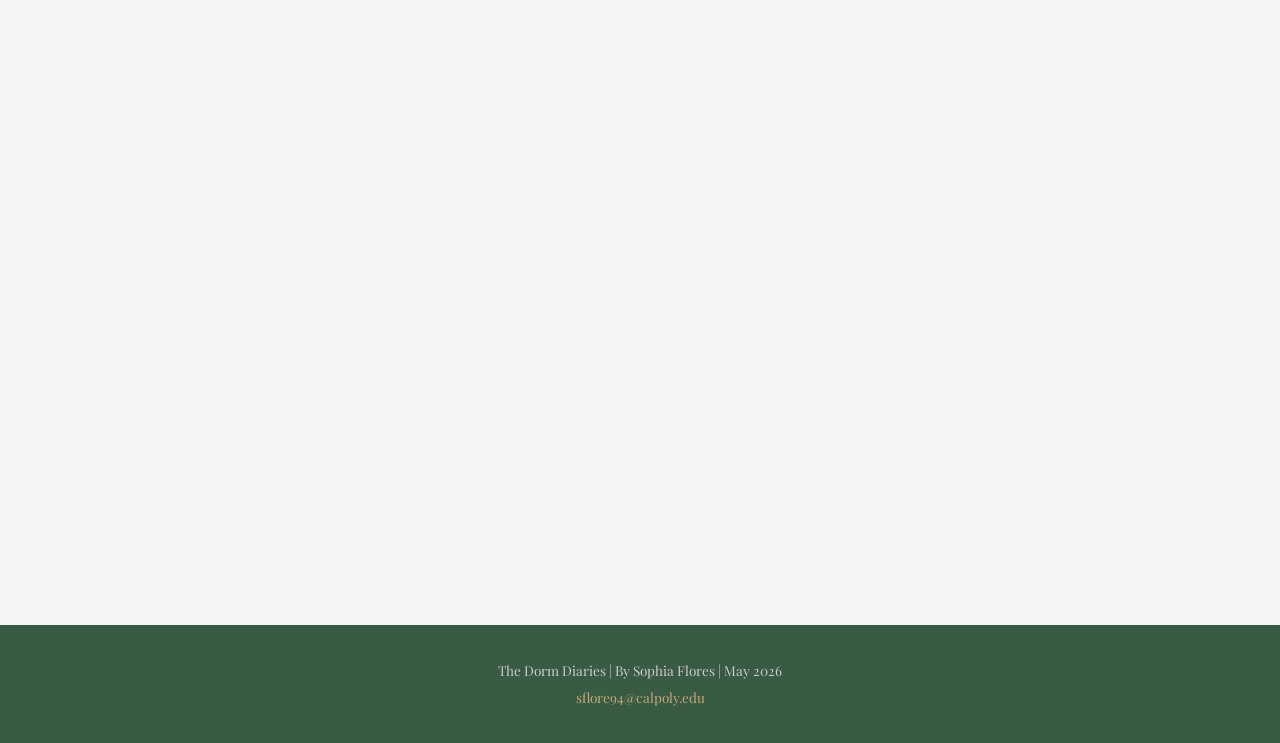
==== commit 83bdc4ac: "Add files via upload" ====
--- a/index.html
+++ b/index.html
@@ -21,7 +21,7 @@
 <link rel="preconnect" href="https://fonts.gstatic.com" crossorigin>
 
 <link href="https://fonts.googleapis.com/css2?family=Quicksand:wght@300;400;500;600;700&display=swap" rel="stylesheet">
-<link rel="icon" href="img/favicon3.png" type="image/png">
+<link rel="icon" href="favicon3.png" type="image/png">
 </head>
 <body>
     <!-- ============================================
@@ -32,7 +32,7 @@
     <nav class="navbar">
         <div class="nav-container">
             <div class="logo">
-                <img src="img/newlogo.png" width="65" height="60" alt="The Dorm Diaries">
+                <img src="newlogo.png" width="65" height="60" alt="The Dorm Diaries">
                 <span>The Dorm Diaries</span>
                 </div>
             <button class="hamburger" onclick="toggleNav()">
@@ -95,32 +95,32 @@
 </p>
         <div class="slideshow">
             <div class="slide active">
-                <img src="img/key-new.jpg" alt="Shayla Ibraham scans her key card to enter her residence hall">
+                <img src="key-new.jpg" alt="Shayla Ibraham scans her key card to enter her residence hall">
                 <p class="caption">April 2026 — Trinity Hall, Cal Poly San Luis Obispo. First-year journalism student Shayla Ibraham scans into her residence hall, where secured entry is part of daily life for on-campus housing.
 </p>
             </div>
             <div class="slide">
-                <img src="img/enternew.jpg" alt="Ibraham enters Trinity Hall through the building's main entrance">
+                <img src="enternew.jpg" alt="Ibraham enters Trinity Hall through the building's main entrance">
                 <p class="caption">April 2026 — Trinity Hall, Cal Poly San Luis Obispo. Ibraham enters the building where she lives, describing her first-year experience as positive. “Living in Trinity Hall has been fun, I really enjoy living with my friends,” she says.
 </p>
             </div>
             <div class="slide">
-                <img src="img/phonenew.jpg" alt="Sitting at an outdoor table in the Trinity Hall courtyard, Ibraham smiles during a phone call.">
+                <img src="phonenew.jpg" alt="Sitting at an outdoor table in the Trinity Hall courtyard, Ibraham smiles during a phone call.">
                 <p class="caption">April 2026 — Trinity Hall courtyard, Cal Poly San Luis Obispo. Ibraham spends time in the courtyard, one of her favorite spaces in the building. “Getting to sit outside and relax by myself or getting to call my family is always a good time,” she says.</p>
 
             </div>
             <div class="slide">
-                <img src="img/laundrynew.jpg" alt="Rows of washing machines line the Trinity Hall laundry room as Ibraham loads clothes into a washer">
+                <img src="laundrynew.jpg" alt="Rows of washing machines line the Trinity Hall laundry room as Ibraham loads clothes into a washer">
                 <p class="caption">April 2026 — Trinity Hall laundry room, Cal Poly San Luis Obispo. Ibraham loads her clothes into a shared washing machine, completing one of her least favorite tasks.</p>
 
             </div>
             <div class="slide">
-                <img src="img/studynew.jpg" alt="Shayla Ibraham works on her laptop in the Trinity Hall study lounge">
+                <img src="studynew.jpg" alt="Shayla Ibraham works on her laptop in the Trinity Hall study lounge">
                 <p class="caption">April 2026 — Trinity Hall study lounge, Cal Poly San Luis Obispo. “The study lounge is definitely something I take advantage of, especially when I'm tired of being in my dorm.” Ibraham said.</p>
 
             </div>
             <div class="slide">
-                <img src="img/poolnew.jpg" alt="Shayla Ibraham lines up a shot at a pool table in the Trinity Hall common room">
+                <img src="poolnew.jpg" alt="Shayla Ibraham lines up a shot at a pool table in the Trinity Hall common room">
                 <p class="caption">April 2026 — Trinity Hall common room, Cal Poly San Luis Obispo. Ibraham plays a game of pool in the common room, one of her favorite places to relax and spend time with friends in Trinity Hall.</p>
             </div>
         </div>
@@ -161,31 +161,31 @@
         <p class="section-intro">"What is something in your dorm you can't live without?"</p>
 
         <!-- Hidden audio elements — triggered by clicking the images below -->
-        <audio id="audio_1"><source src="audio/Hudson.mp3" type="audio/mpeg"></audio>
-        <audio id="audio_2"><source src="audio/Maddie.mp3" type="audio/mpeg"></audio>
-        <audio id="audio_3"><source src="audio/allieinterview.mp3" type="audio/mpeg"></audio>
+        <audio id="audio_1"><source src="Hudson.mp3" type="audio/mpeg"></audio>
+        <audio id="audio_2"><source src="Maddie.mp3" type="audio/mpeg"></audio>
+        <audio id="audio_3"><source src="allieinterview.mp3" type="audio/mpeg"></audio>
 
         <div class="audio-board">
             <div class="audio-speaker">
-                <img src="img/Hudson.gif" class="rollover" alt="Speaker 1 name"
-                    onmouseover="this.src='img/Hudson280.jpg'"
-                    onmouseout="this.src='img/Hudson.gif'"
+                <img src="Hudson.gif" class="rollover" alt="Speaker 1 name"
+                    onmouseover="this.src='Hudson280.jpg'"
+                    onmouseout="this.src='Hudson.gif'"
                     onclick="document.getElementById('audio_1').play(); return false;"
                     ondblclick="document.getElementById('audio_1').pause(); return false;">
                 <p class="audio-label">Hudson Meyer</p>
             </div>
             <div class="audio-speaker">
-                <img src="img/Maddie.gif" class="rollover" alt="Speaker 2 name"
-                    onmouseover="this.src='img/Maddie280.jpg'"
-                    onmouseout="this.src='img/Maddie.gif'"
+                <img src="Maddie.gif" class="rollover" alt="Speaker 2 name"
+                    onmouseover="this.src='Maddie280.jpg'"
+                    onmouseout="this.src='Maddie.gif'"
                     onclick="document.getElementById('audio_2').play(); return false;"
                     ondblclick="document.getElementById('audio_2').pause(); return false;">
                 <p class="audio-label">Maddie DelReal</p>
             </div>
             <div class="audio-speaker">
-                <img src="img/allie.gif" class="rollover" alt="Speaker 3 name"
-                    onmouseover="this.src='img/allie2.jpg'"
-                    onmouseout="this.src='img/allie.gif'"
+                <img src="allie.gif" class="rollover" alt="Speaker 3 name"
+                    onmouseover="this.src='allie2.jpg'"
+                    onmouseout="this.src='allie.gif'"
                     onclick="document.getElementById('audio_3').play(); return false;"
                     ondblclick="document.getElementById('audio_3').pause(); return false;">
                 <p class="audio-label">Allie Rahmel</p>
@@ -210,7 +210,7 @@
         <h2>Video</h2>
         <p class="section-intro">A look inside a Cal Poly student's dorm room and perspective on dorm living. </p>
         <div class="video-wrapper">
-            <video controls poster="img/thumbnail.jpg">
+            <video controls poster="thumbnail.jpg">
                 <source src="finalvideo.mp4" type="video/mp4">
                 <track 
                 src="captions.vtt"
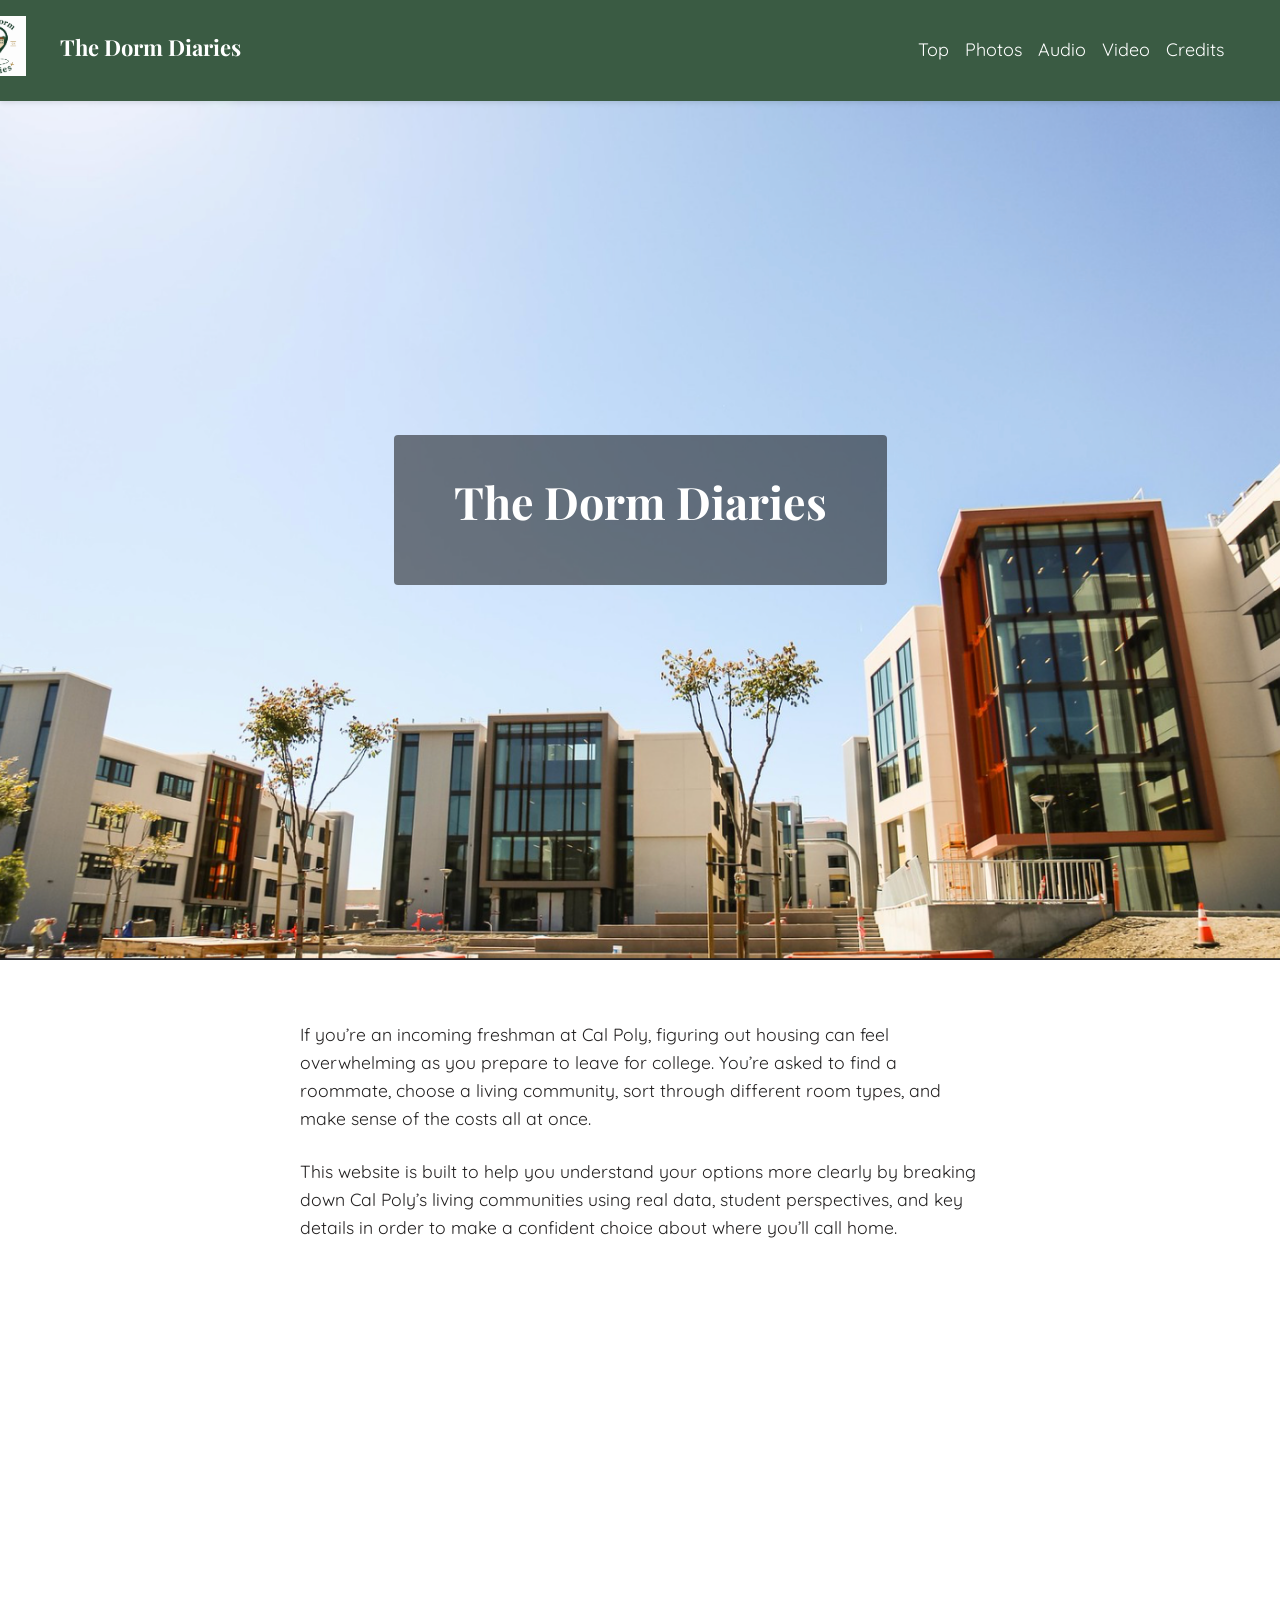
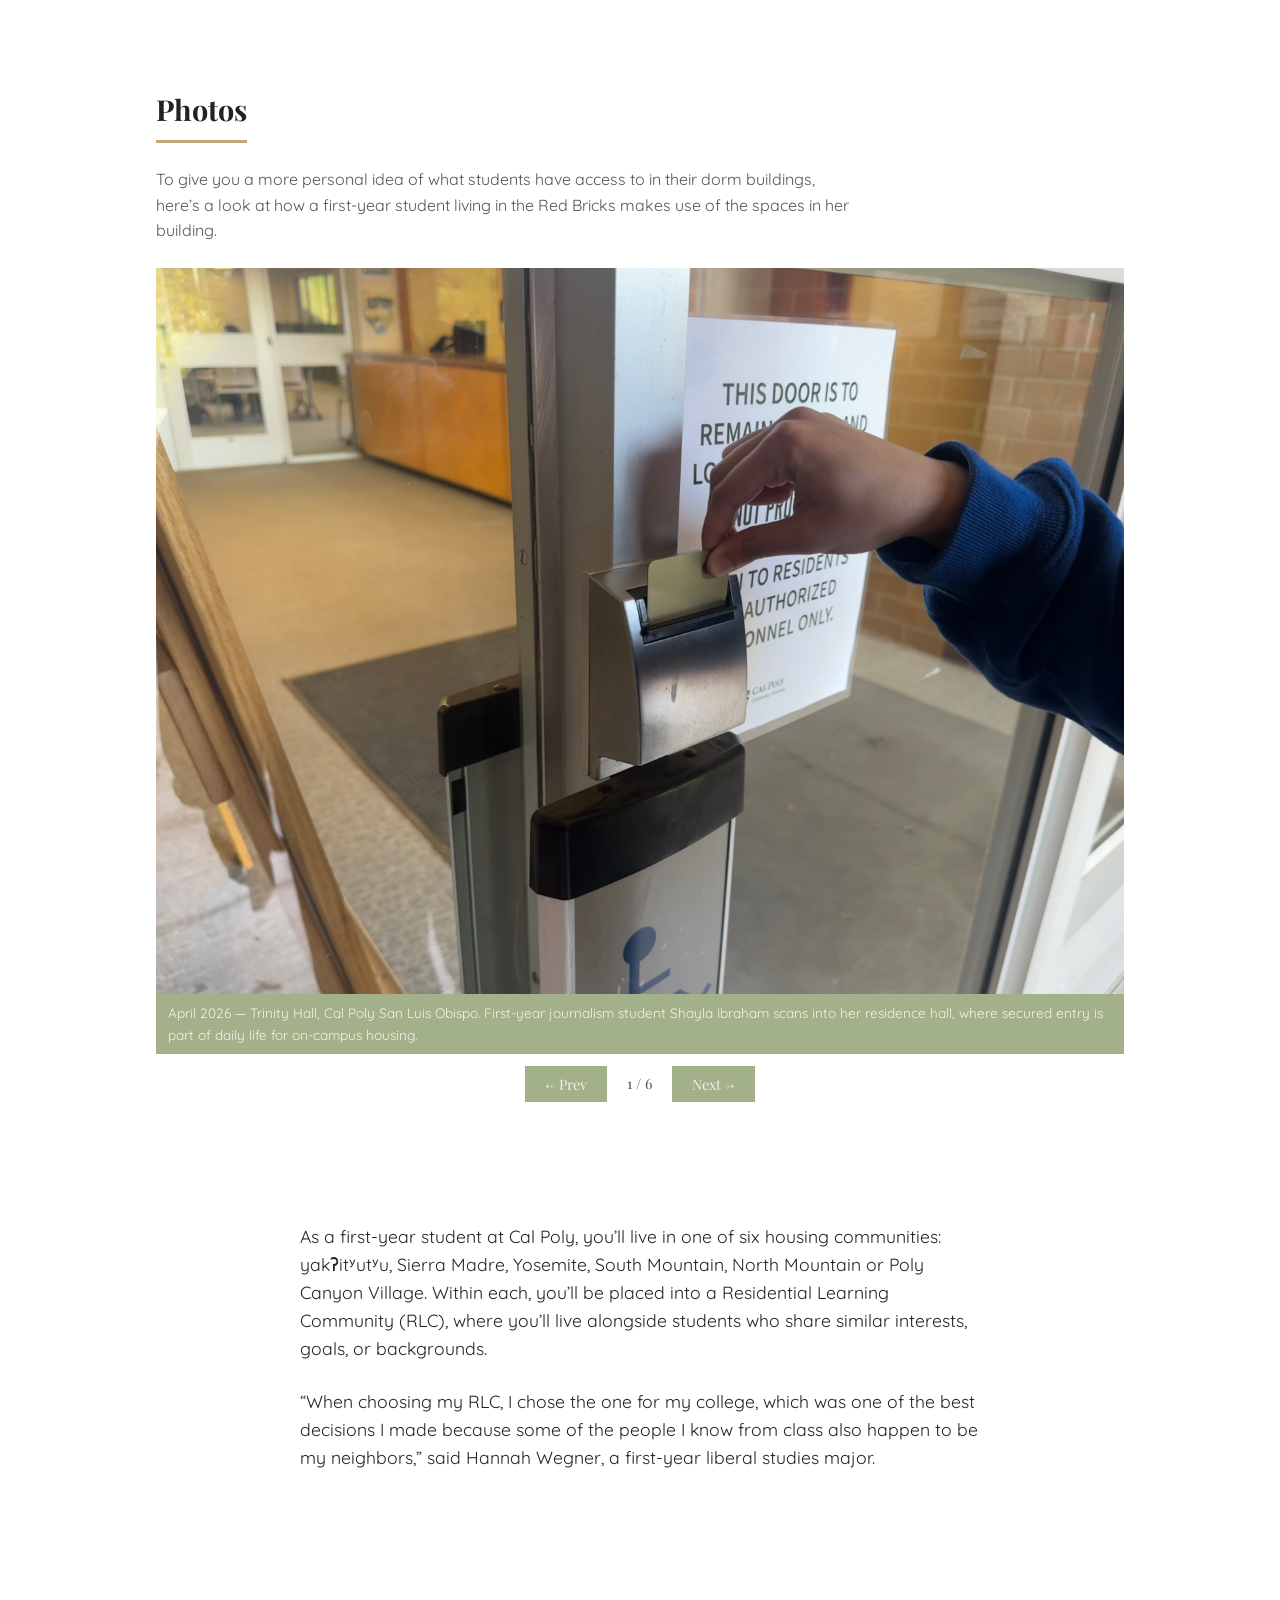
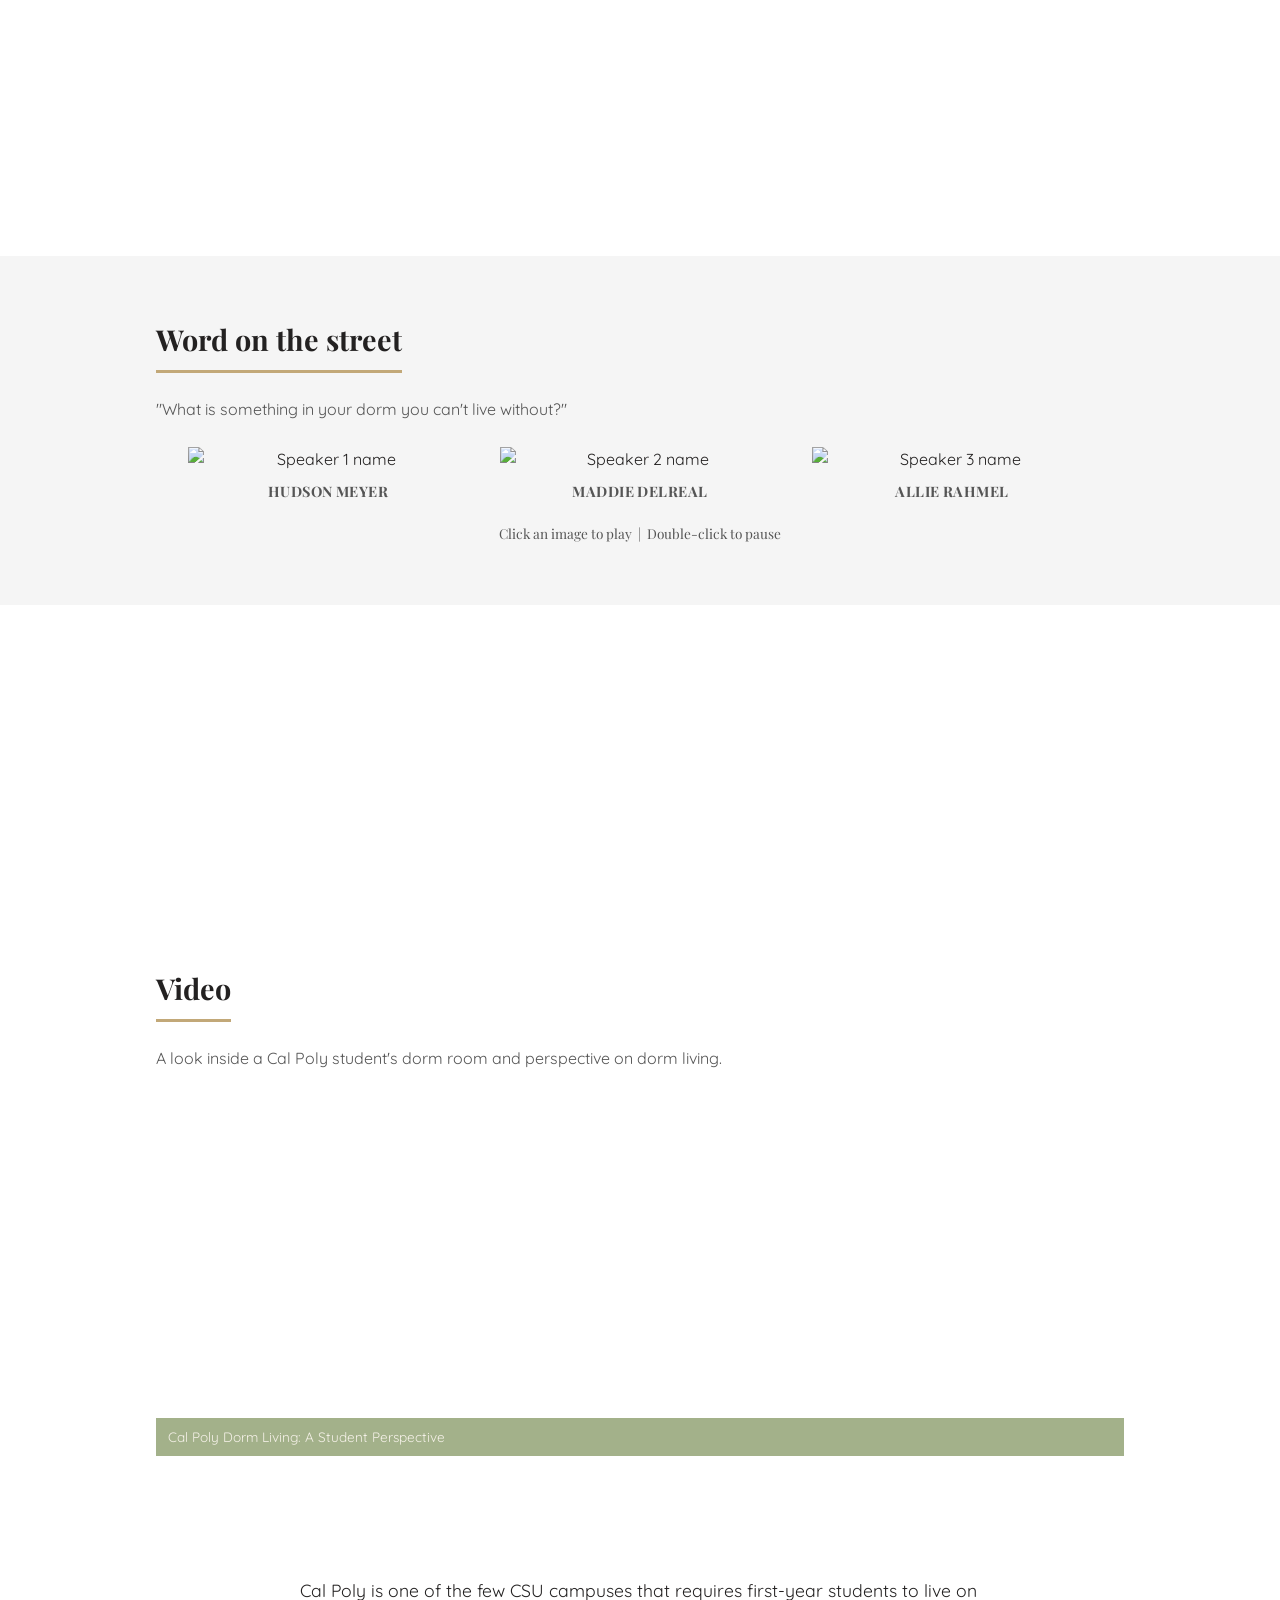
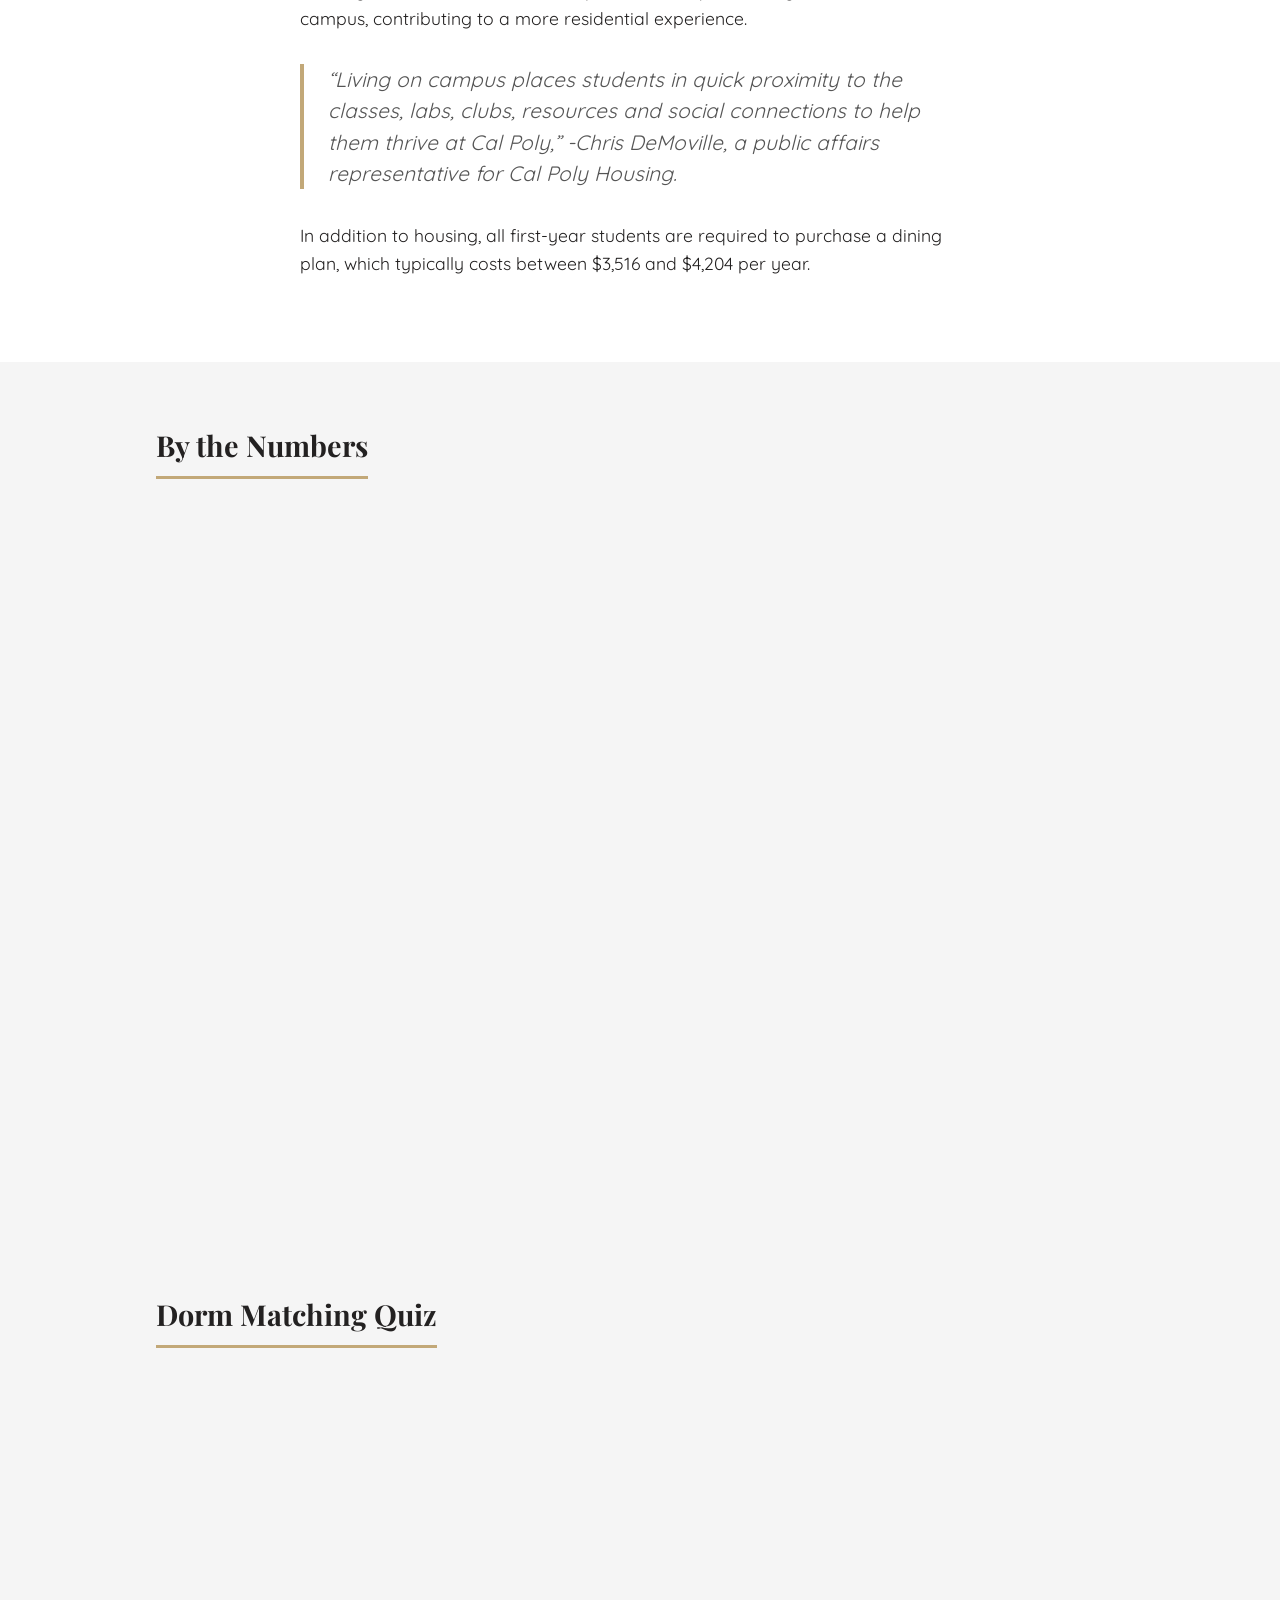
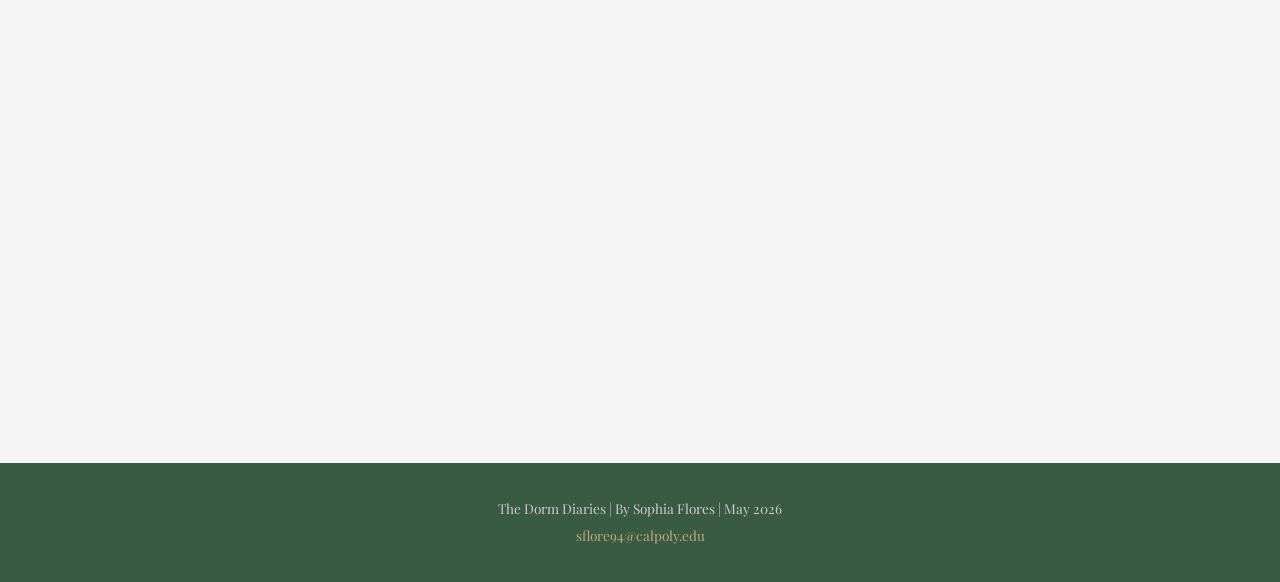
==== commit eb838f19: "Add files via upload" ====
--- a/index.html
+++ b/index.html
@@ -209,19 +209,11 @@
     <section id="video" class="section">
         <h2>Video</h2>
         <p class="section-intro">A look inside a Cal Poly student's dorm room and perspective on dorm living. </p>
-        <div class="video-wrapper">
-            <video controls poster="thumbnail.jpg">
-                <source src="finalvideo.mp4" type="video/mp4">
-                <track 
-                src="captions.vtt"
-                kind="subtitles"
-                srclang="en"
-                label="English"
-                default>
-                Your browser does not support video.
-            </video>
-            <p class="caption">Cal Poly Dorm Living: A Student Perspective</p>
-        </div>
+       <div class="video-wrapper">
+   <iframe width="560" height="315" src="https://www.youtube.com/embed/DWWDPitHOz8?si=cvqIcdsGzaR9DqsF" title="YouTube video player" frameborder="0" allow="accelerometer; autoplay; clipboard-write; encrypted-media; gyroscope; picture-in-picture; web-share" allowfullscreen></iframe>
+
+    <p class="caption">Cal Poly Dorm Living: A Student Perspective</p>
+</div>
     </section>
 
     <!-- ============================================
--- a/style.css
+++ b/style.css
@@ -134,7 +134,7 @@
 
 .hero {
     min-height: 100vh;
-    background-image: url('img/yaka.jpg'); /* <-- Change this to your image */
+    background-image: url('yaka.jpg'); /* <-- Change this to your image */
     background-size: cover;
     background-position: center;
     display: flex;
@@ -190,15 +190,15 @@
 }
 
 .parallax-1 {
-    background-image: url(img/rbnew.jpg); /* <-- Change this */
+    background-image: url(rbnew.jpg); /* <-- Change this */
 }
 
 .parallax-2 {
-    background-image: url('img/yaknew.jpg'); /* <-- Change this */
+    background-image: url('yaknew.jpg'); /* <-- Change this */
 }
 
 .parallax-3 {
-    background-image: url('img/yonew.jpg'); /* <-- Change this */
+    background-image: url('yonew.jpg'); /* <-- Change this */
 }
 
 /* ============================================
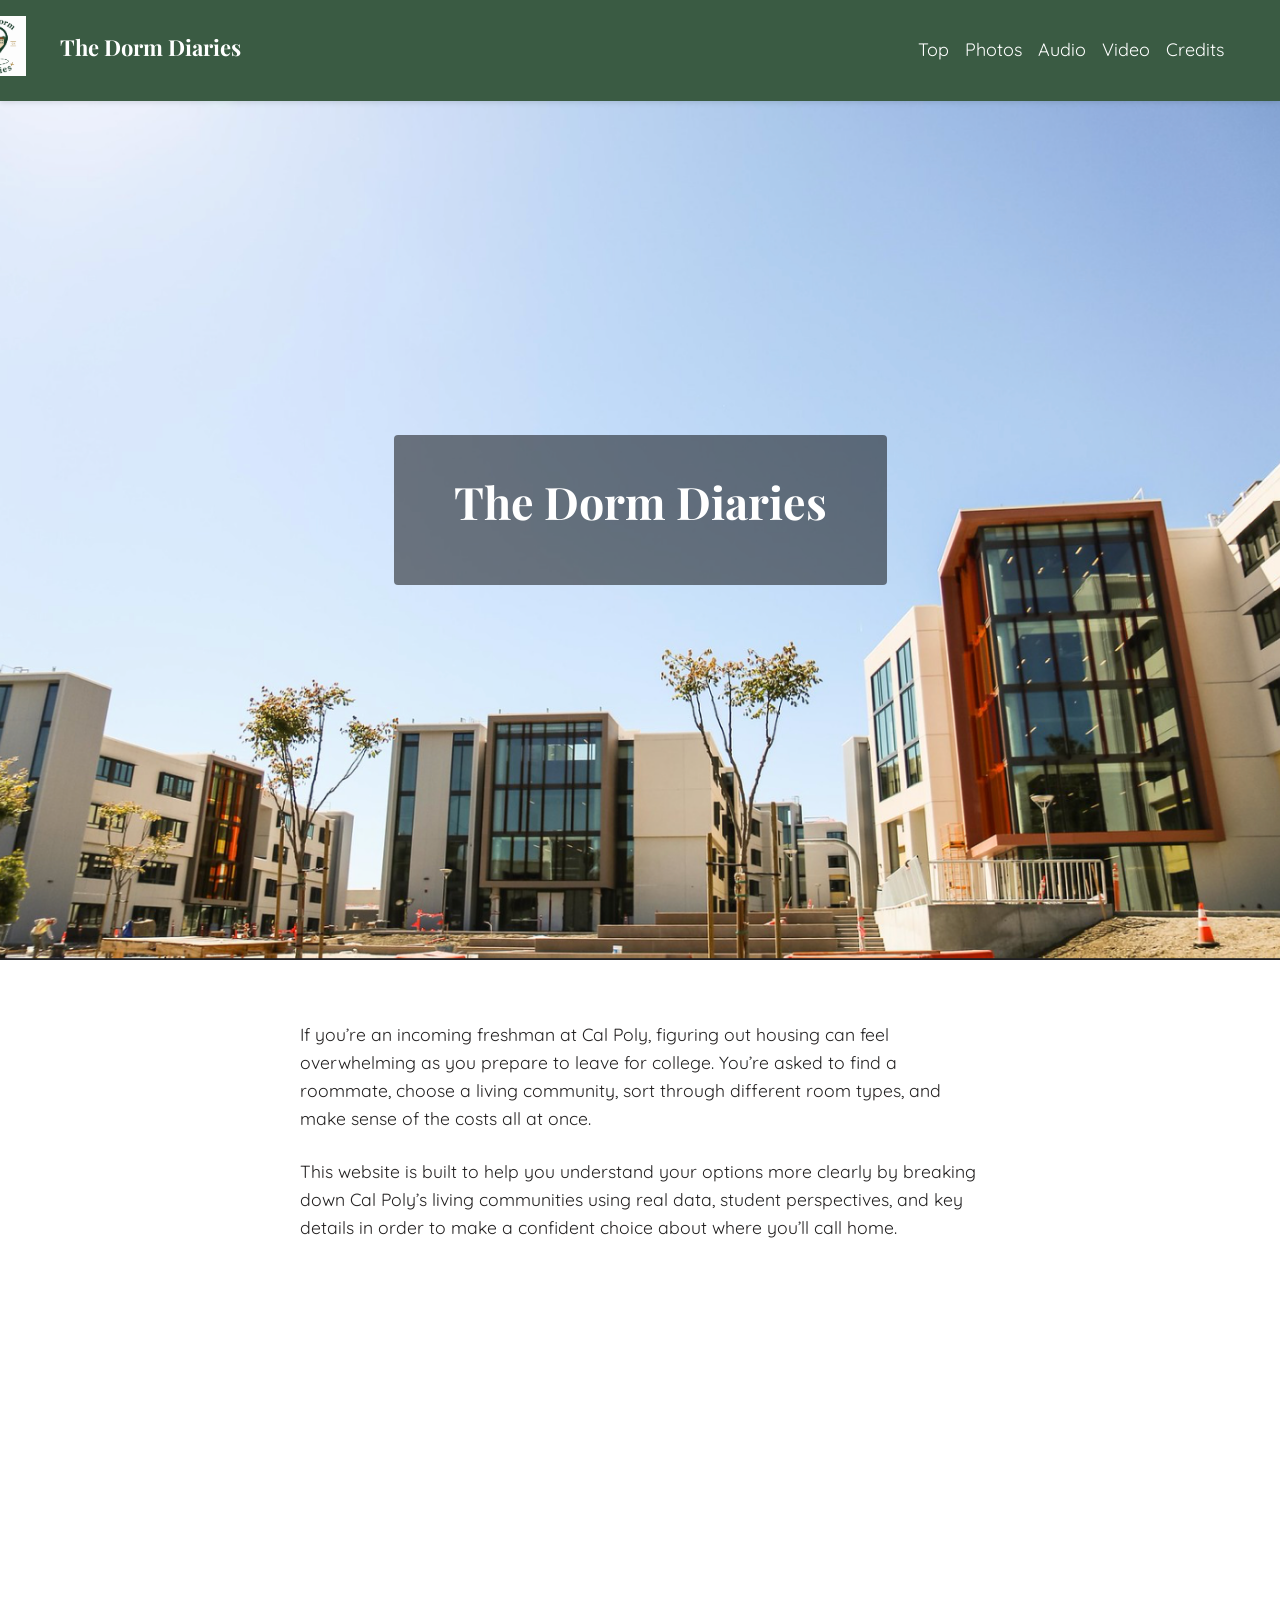
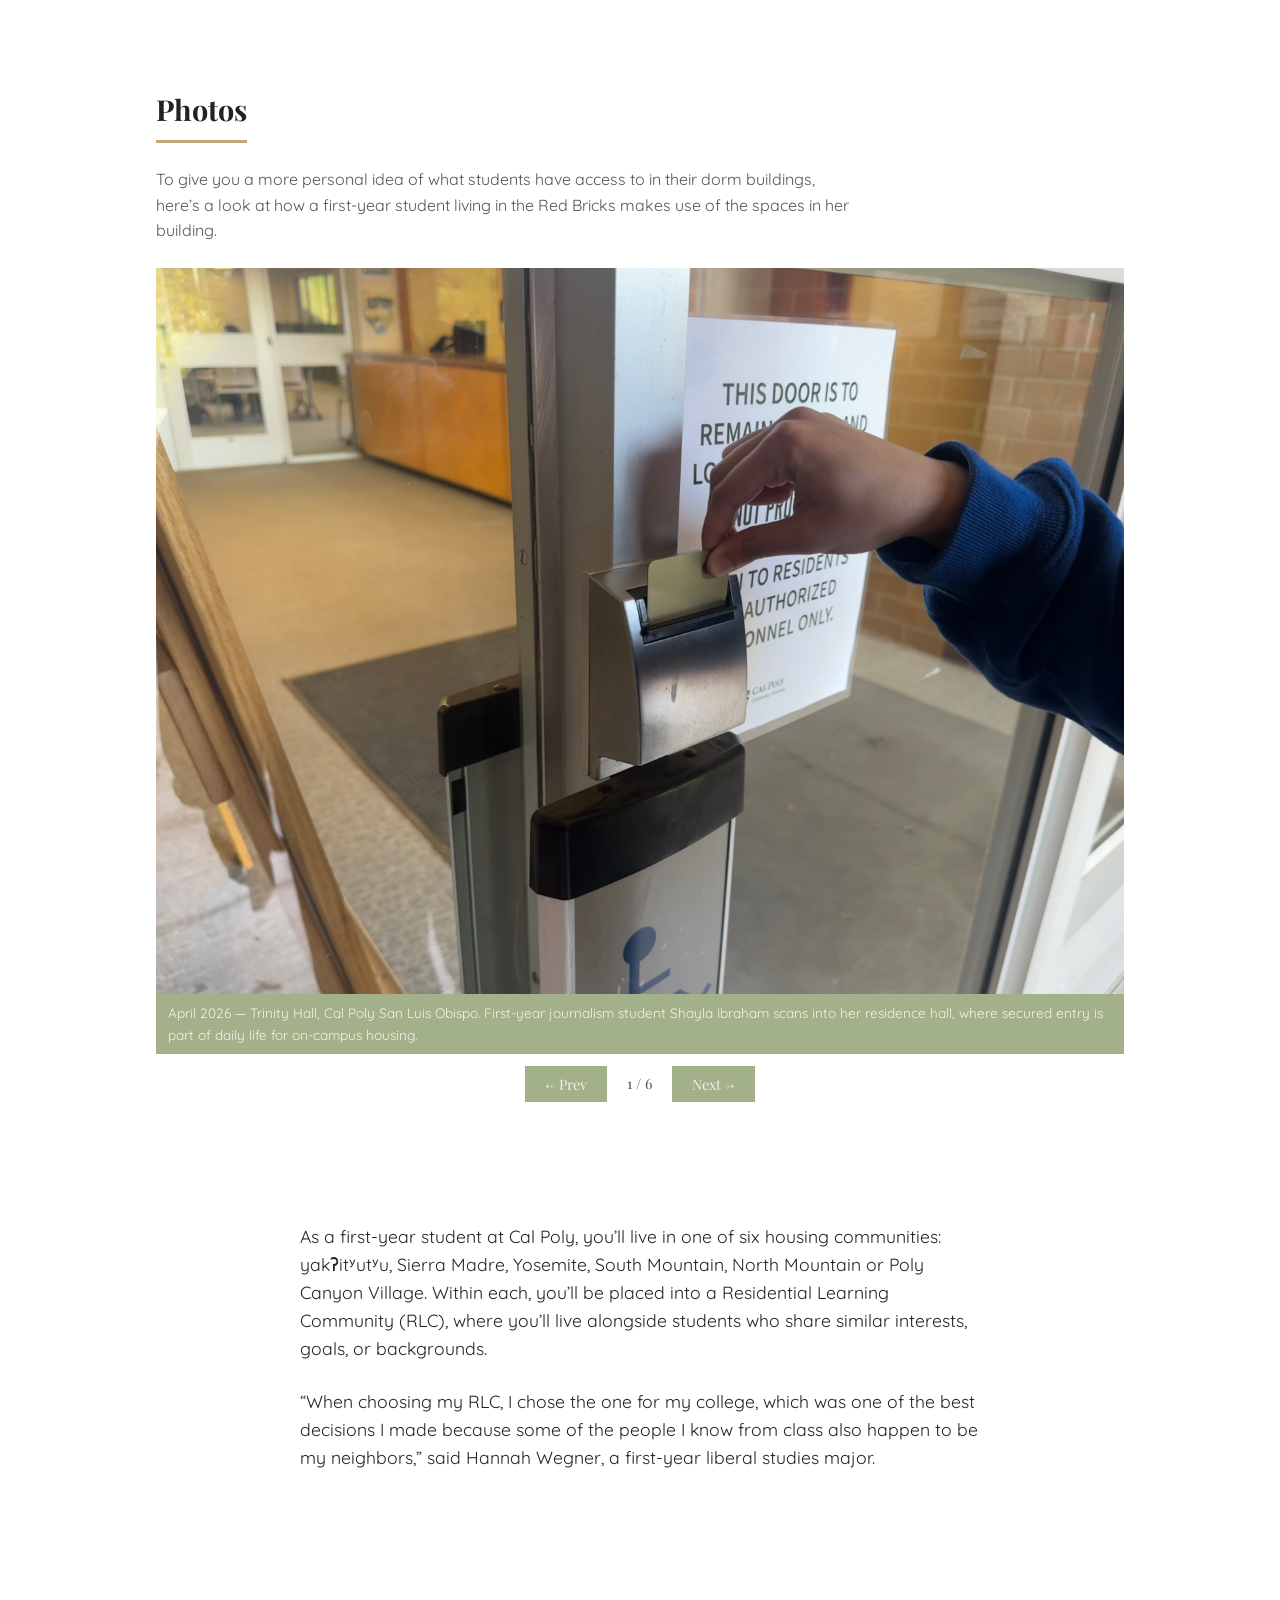
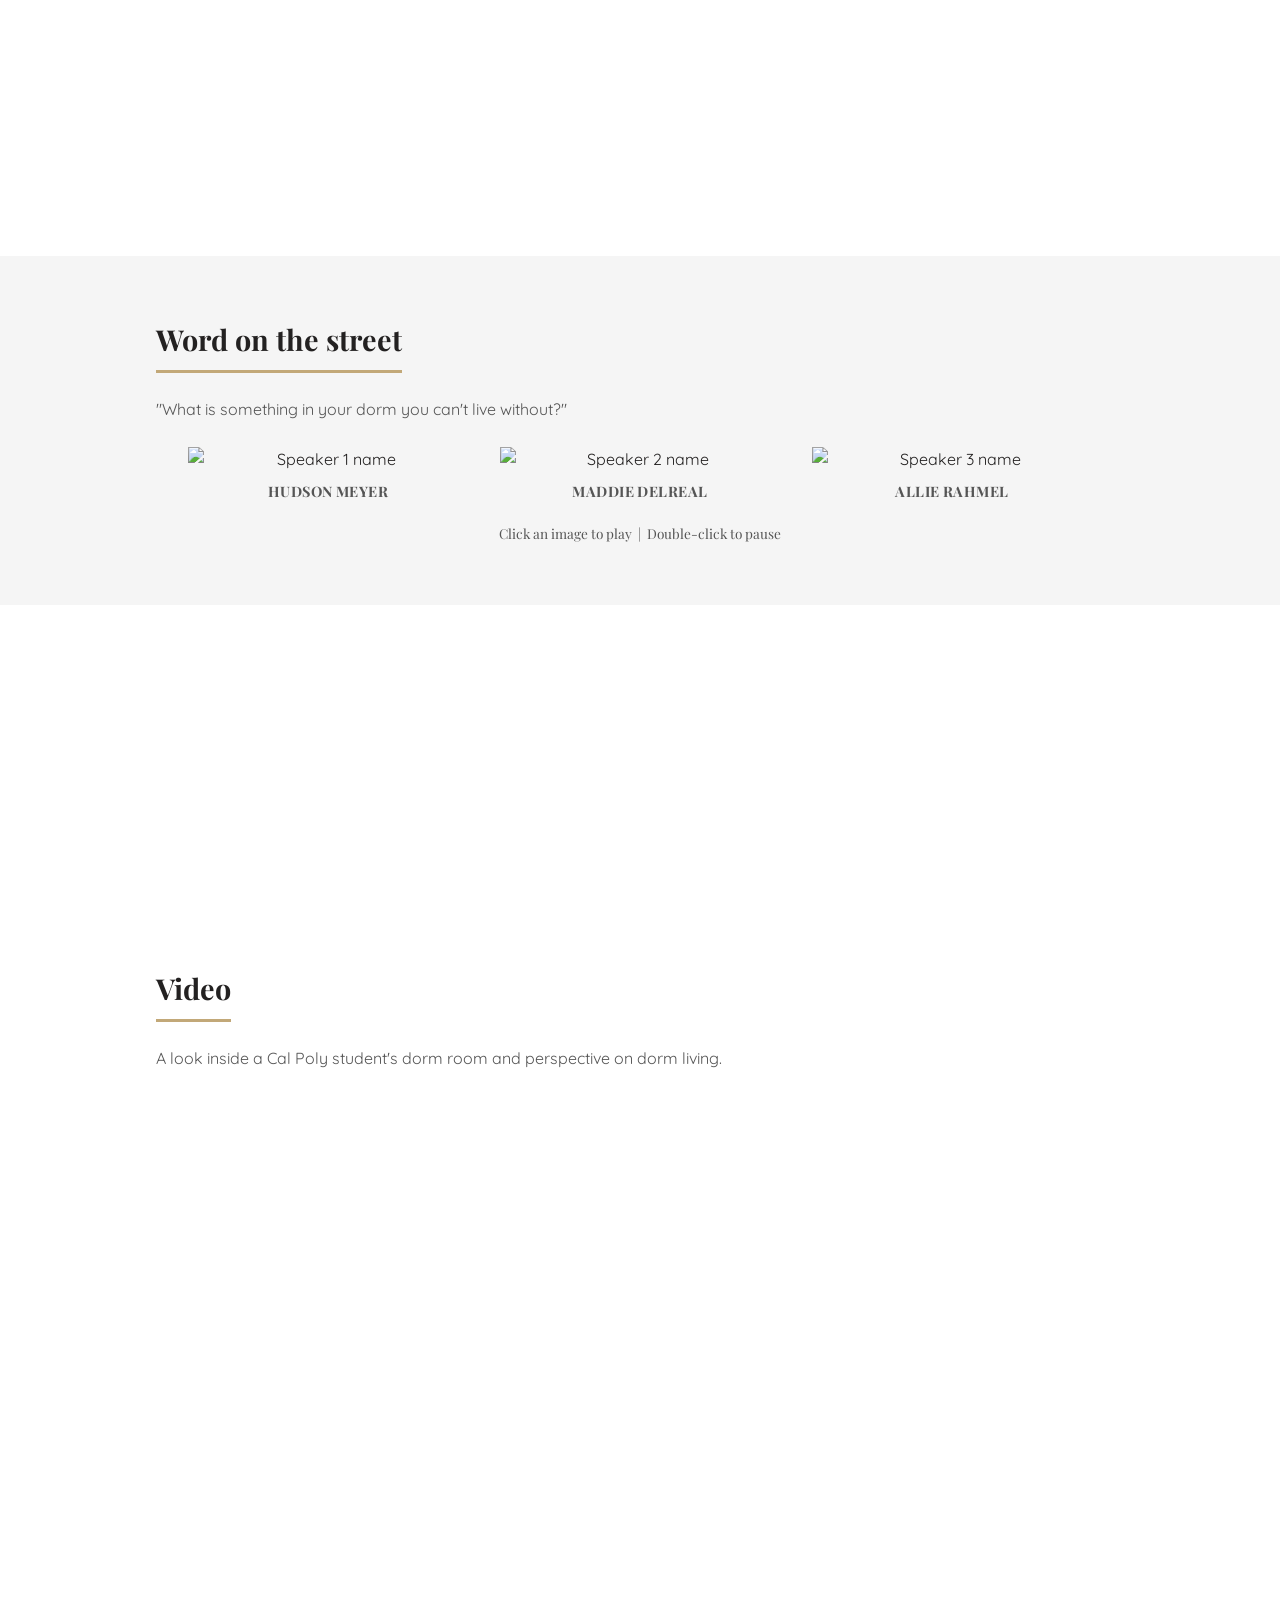
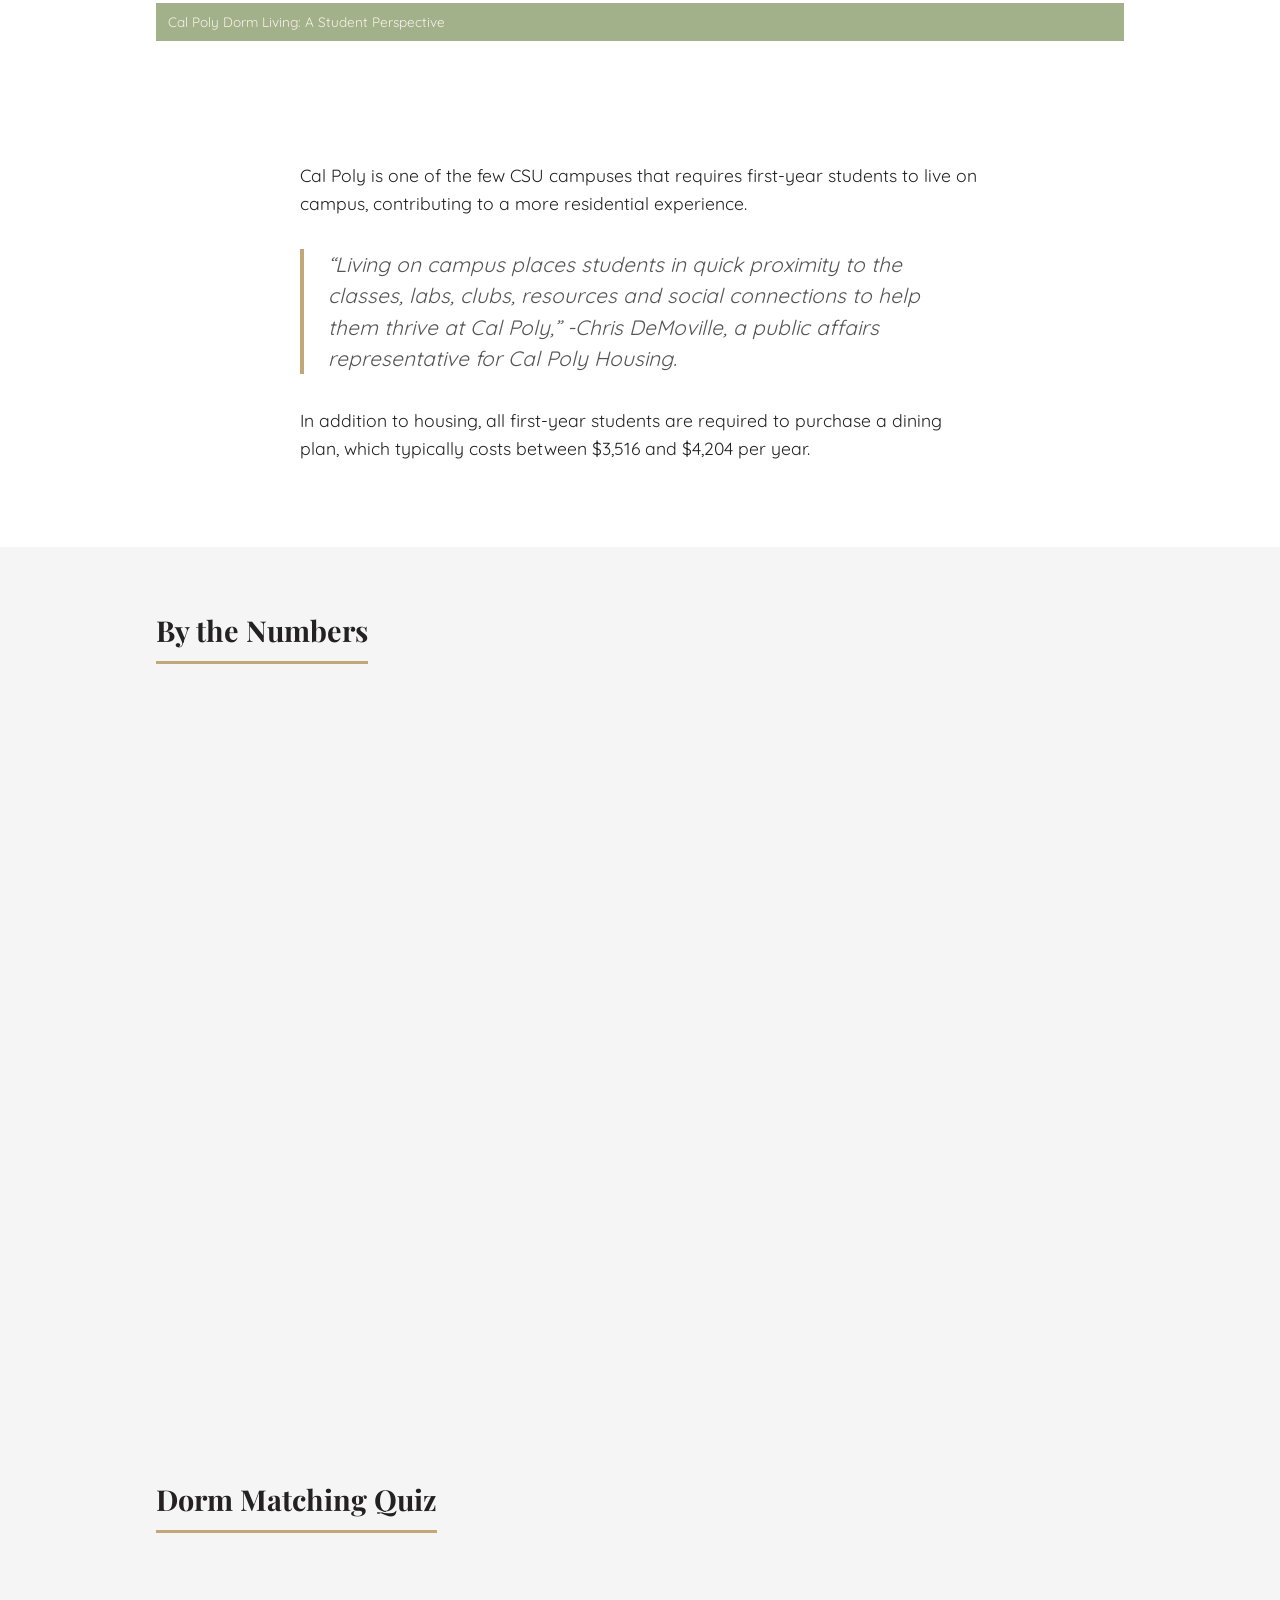
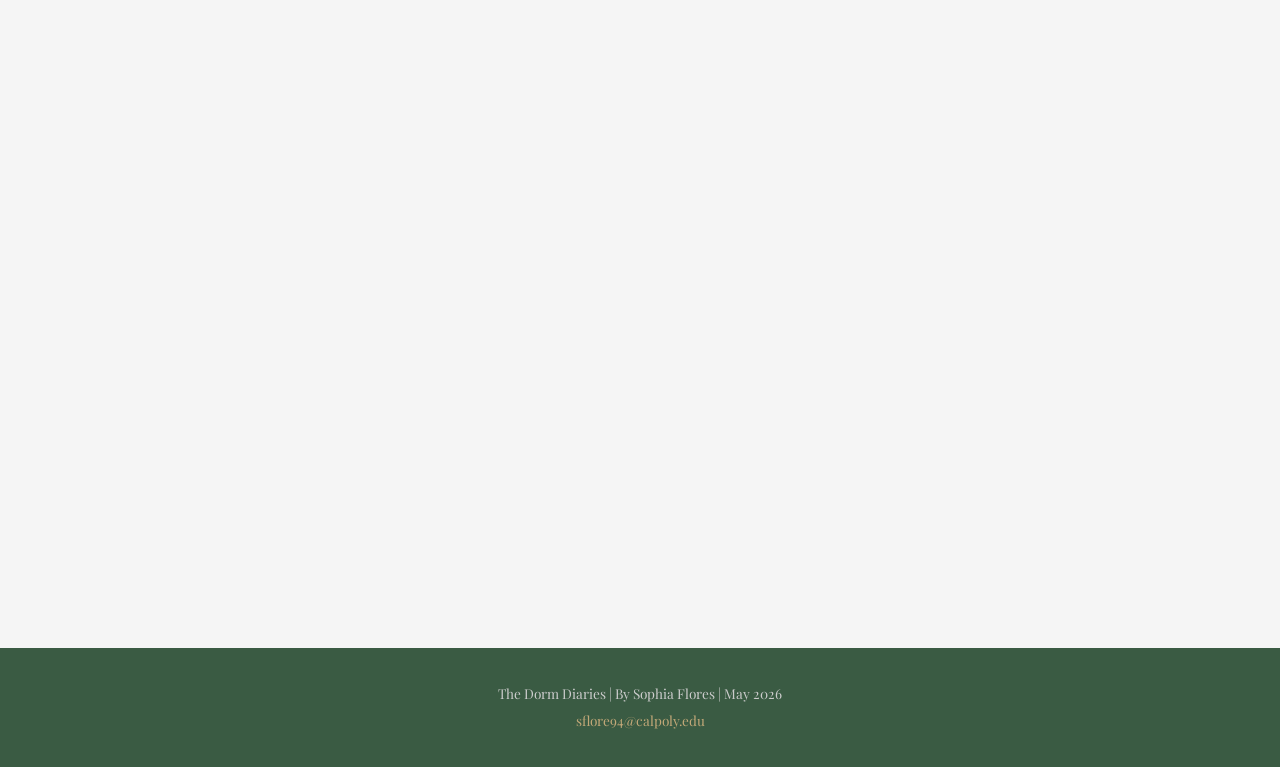
==== commit ceae745a: "Add files via upload" ====
--- a/index.html
+++ b/index.html
@@ -210,8 +210,15 @@
         <h2>Video</h2>
         <p class="section-intro">A look inside a Cal Poly student's dorm room and perspective on dorm living. </p>
        <div class="video-wrapper">
-   <iframe width="560" height="315" src="https://www.youtube.com/embed/DWWDPitHOz8?si=cvqIcdsGzaR9DqsF" title="YouTube video player" frameborder="0" allow="accelerometer; autoplay; clipboard-write; encrypted-media; gyroscope; picture-in-picture; web-share" allowfullscreen></iframe>
-
+ <iframe
+    width="100%"
+    height="500"
+    src="https://www.youtube.com/embed/DWWDPitHOz8"
+    title="Cal Poly Dorm Living: A Student Perspective"
+    frameborder="0"
+    allow="accelerometer; autoplay; clipboard-write; encrypted-media; gyroscope; picture-in-picture; web-share"
+    allowfullscreen>
+</iframe>
     <p class="caption">Cal Poly Dorm Living: A Student Perspective</p>
 </div>
     </section>
